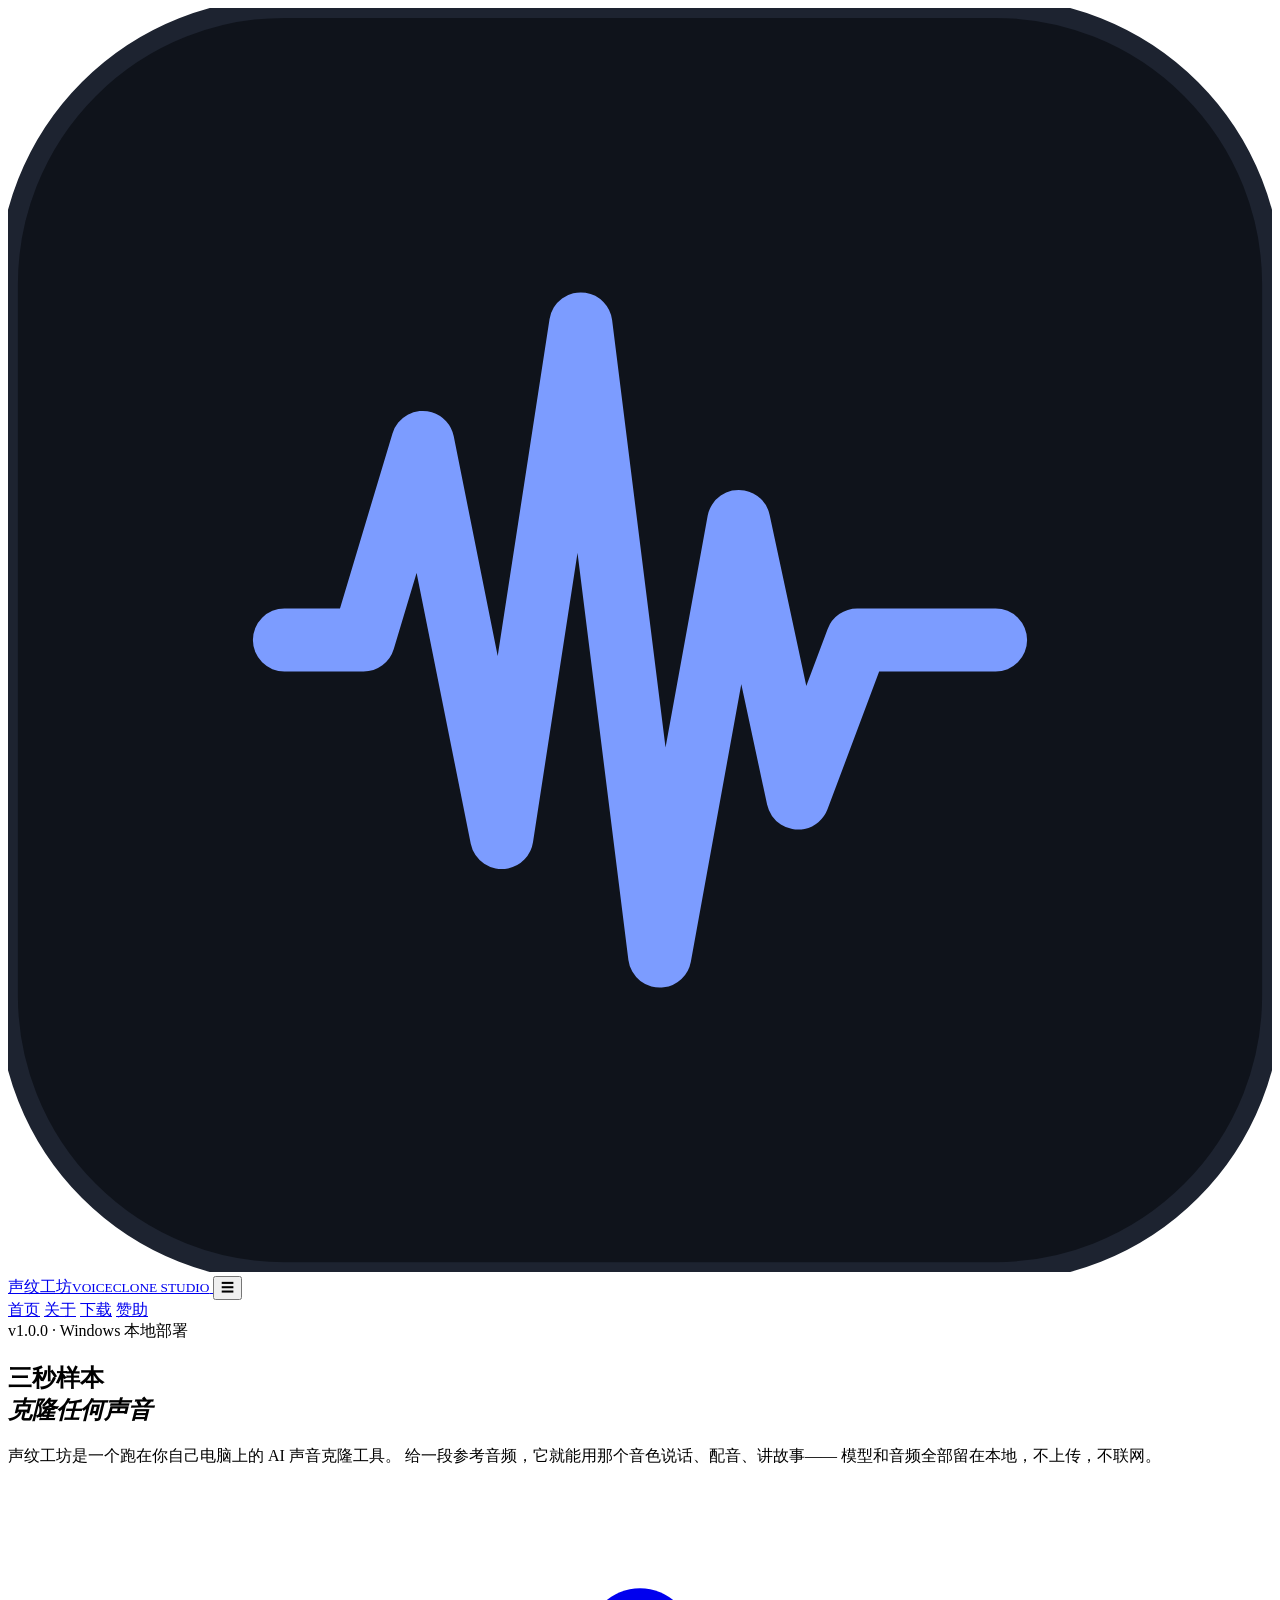
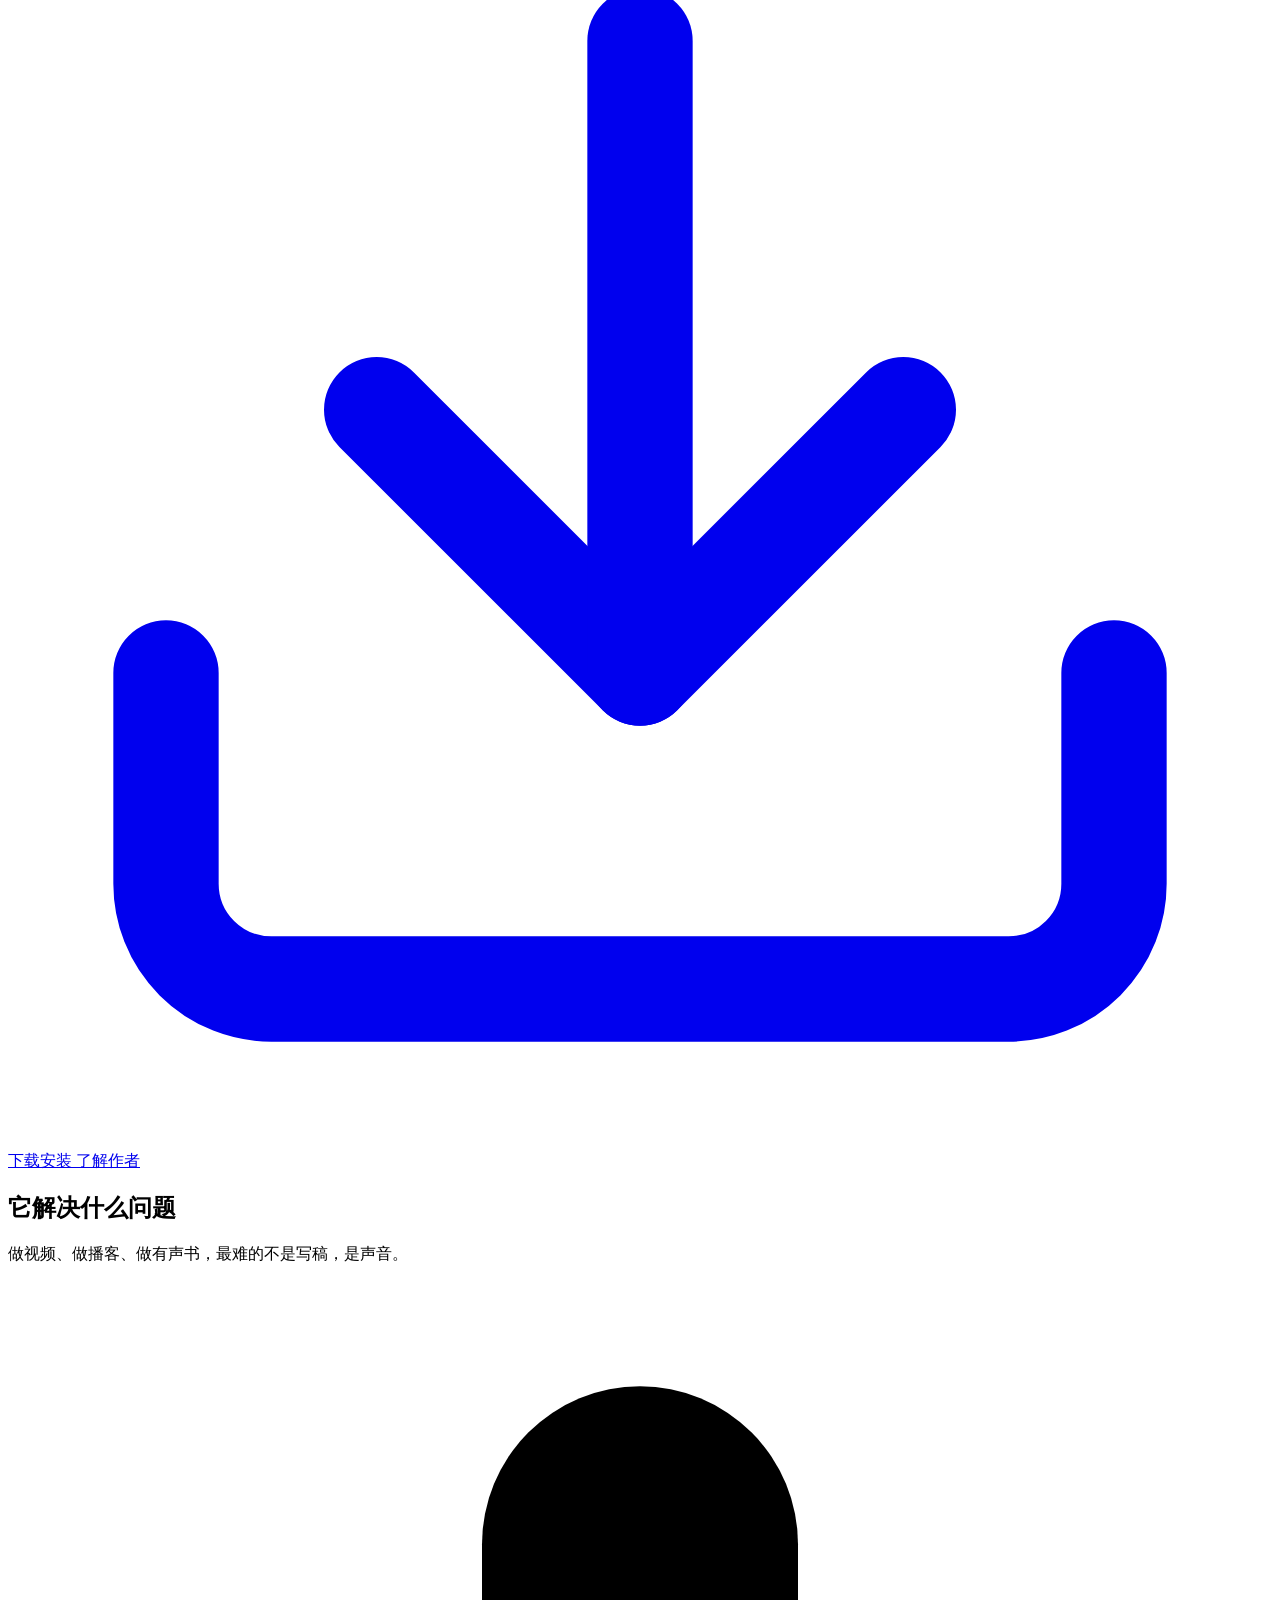
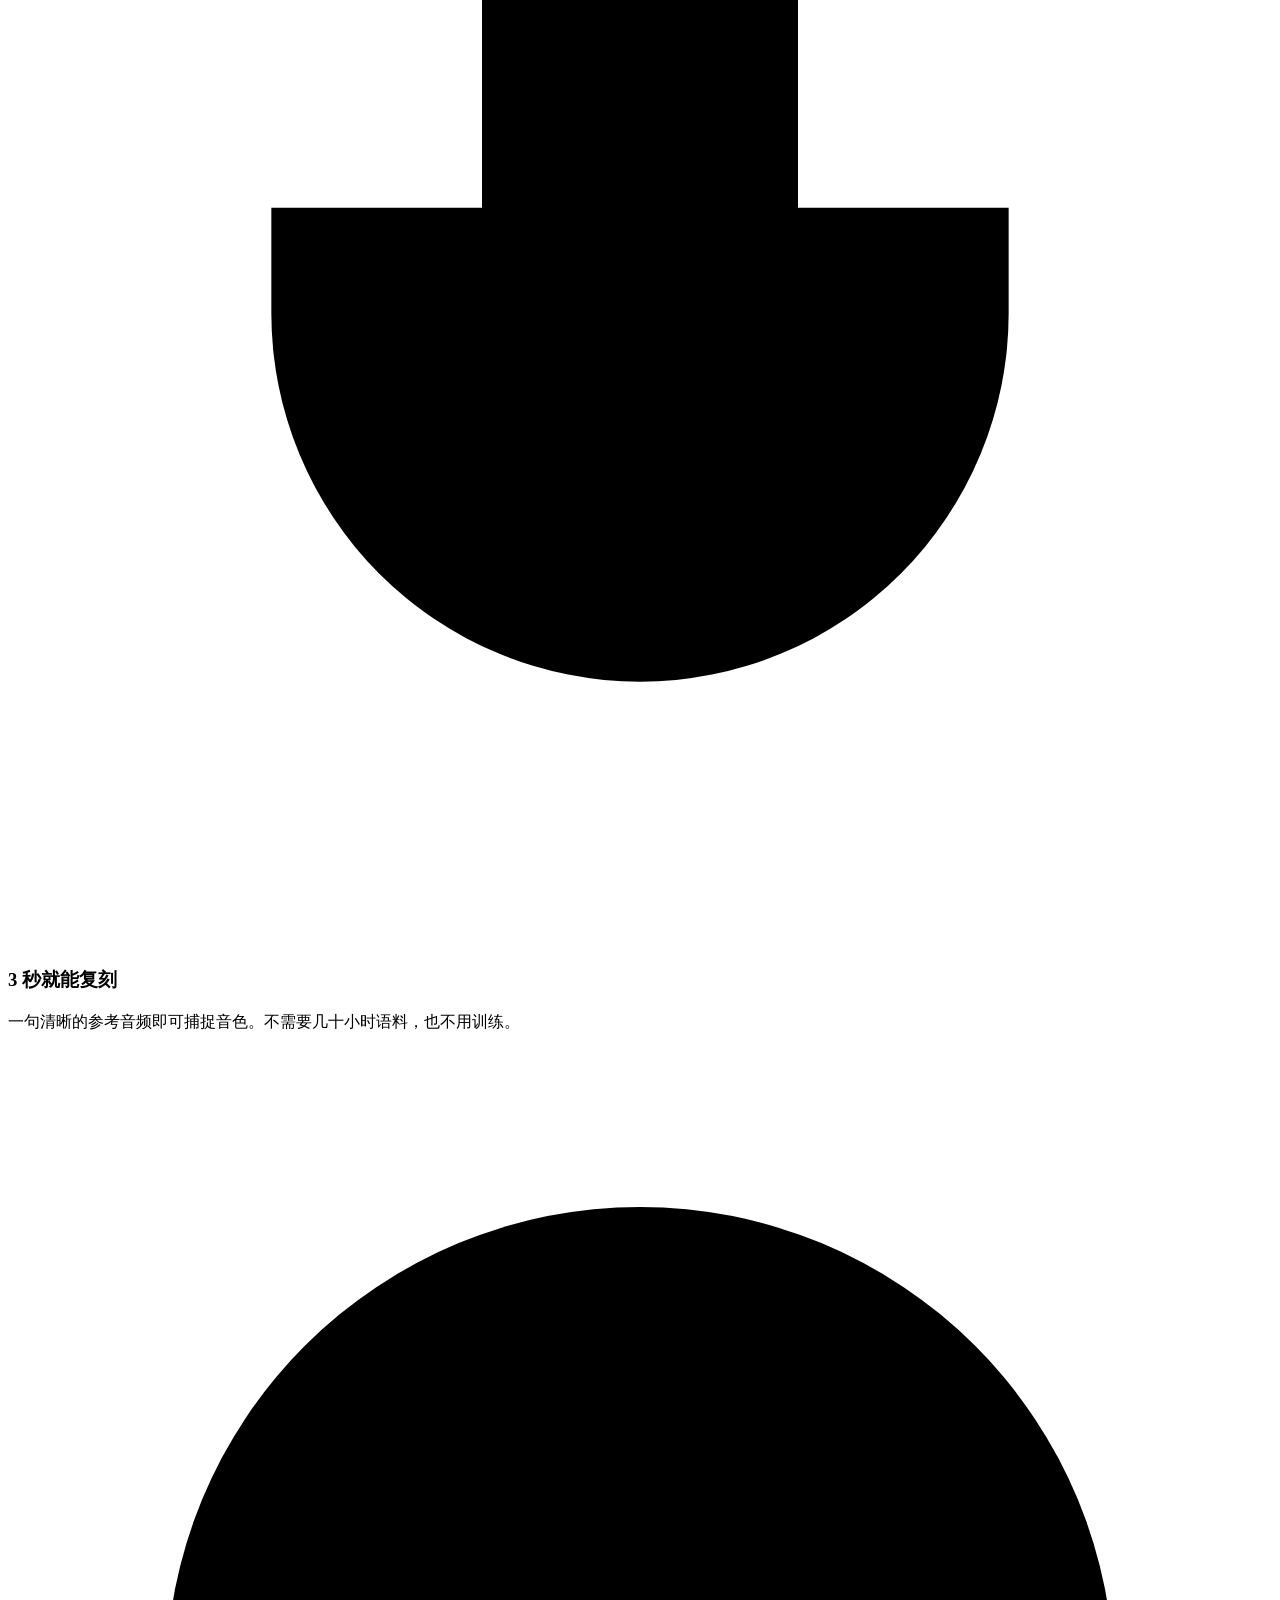
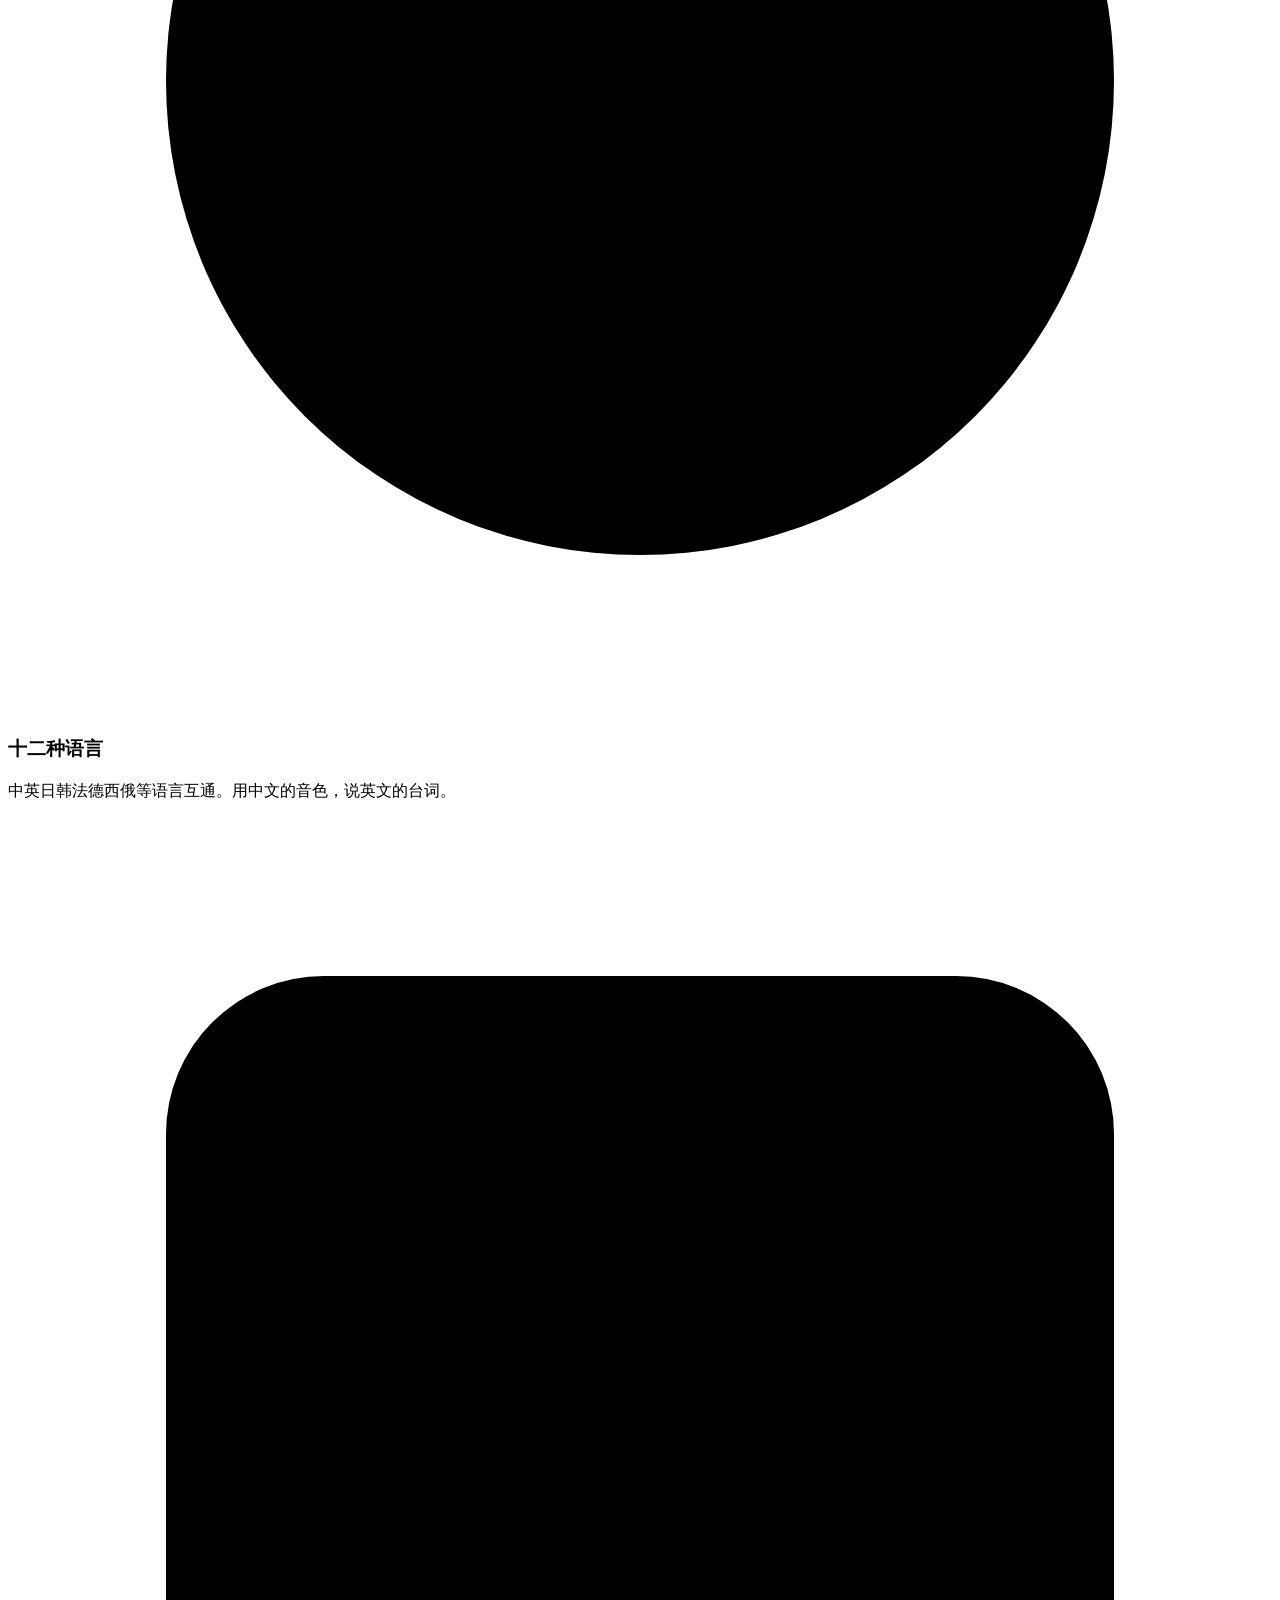
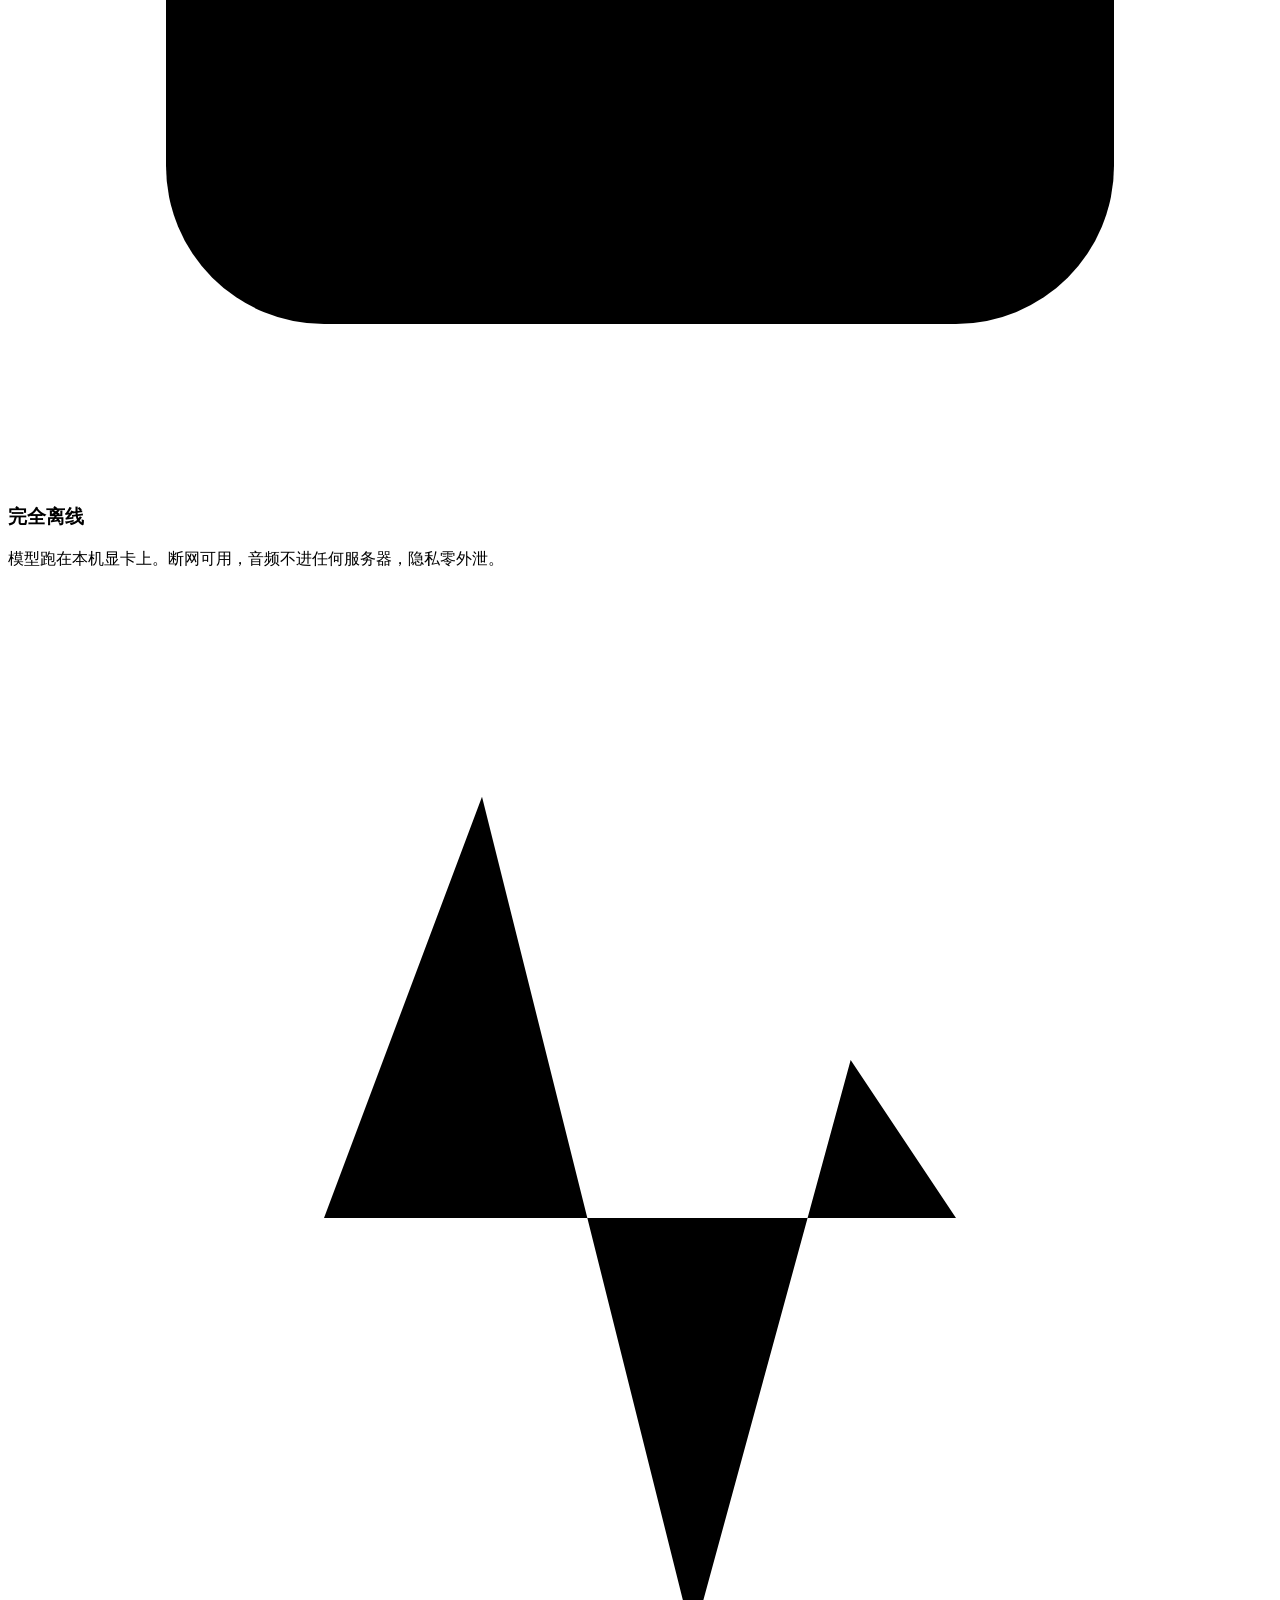
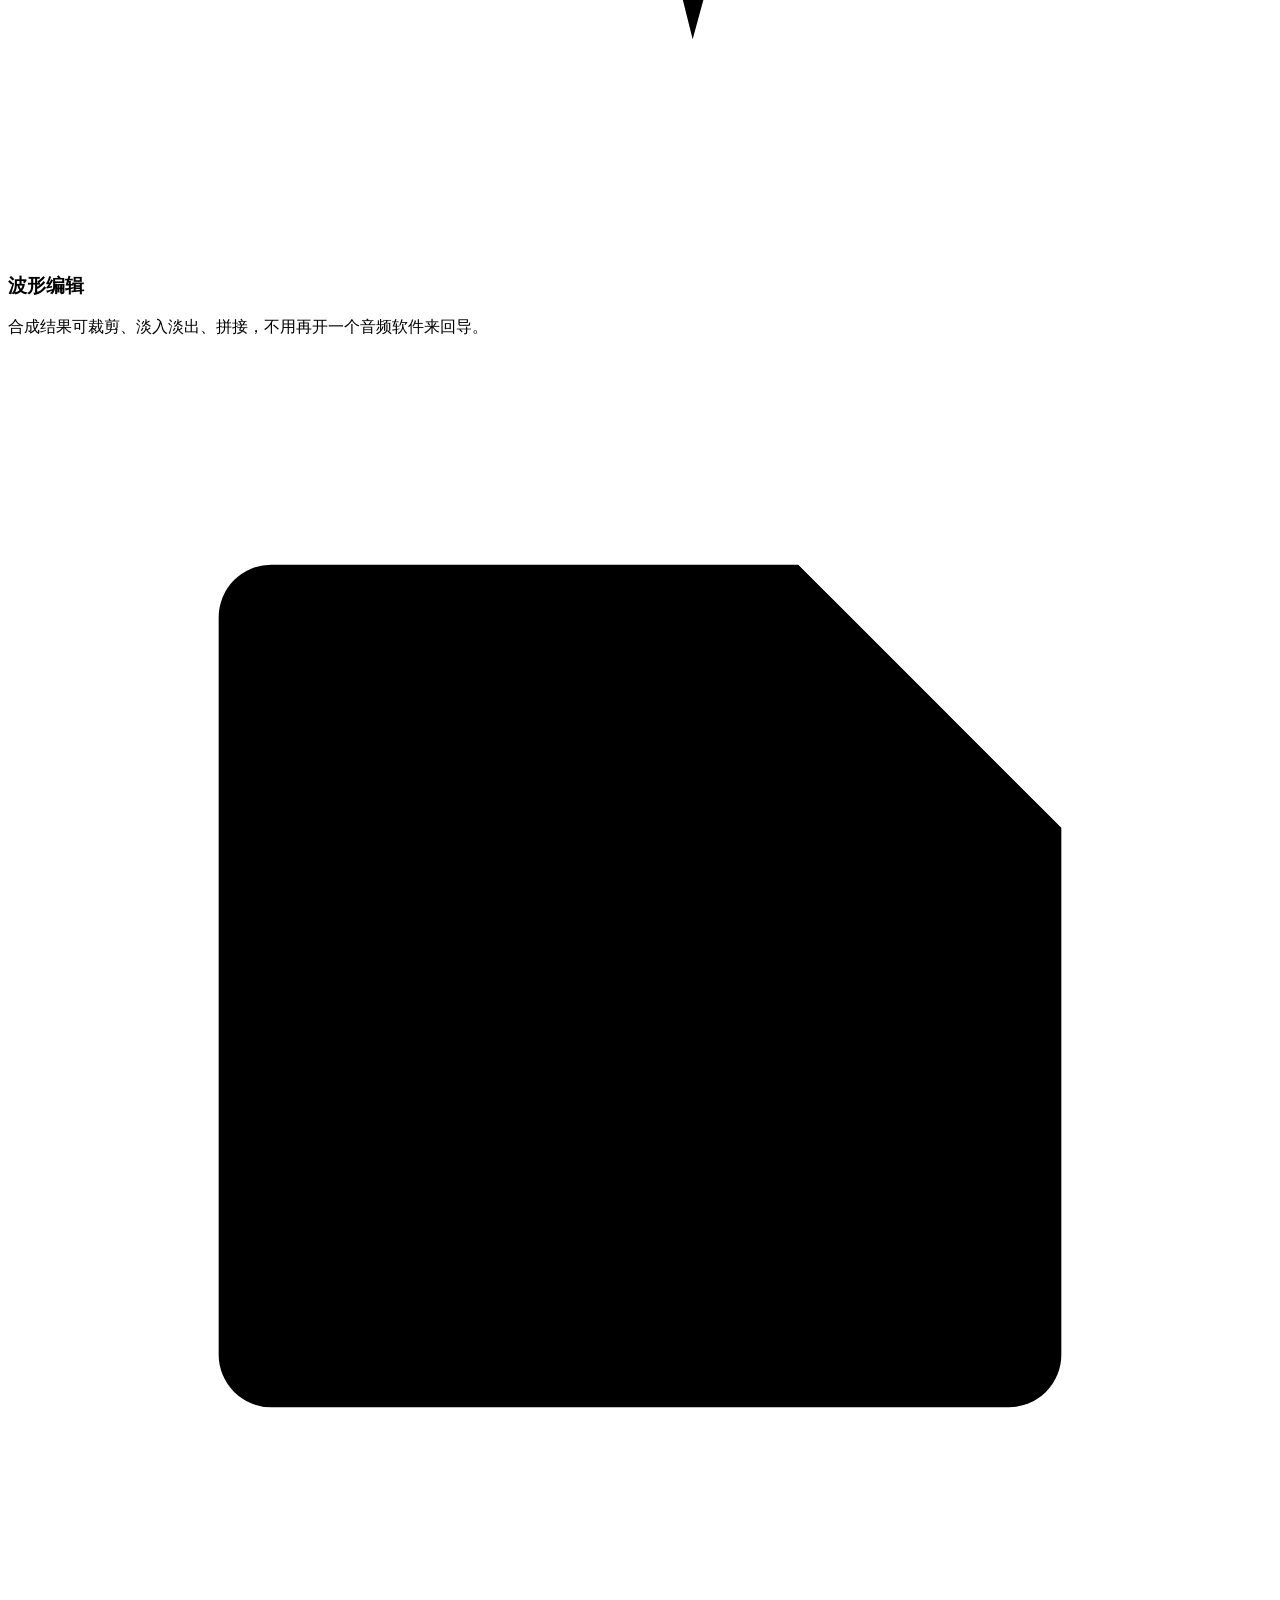
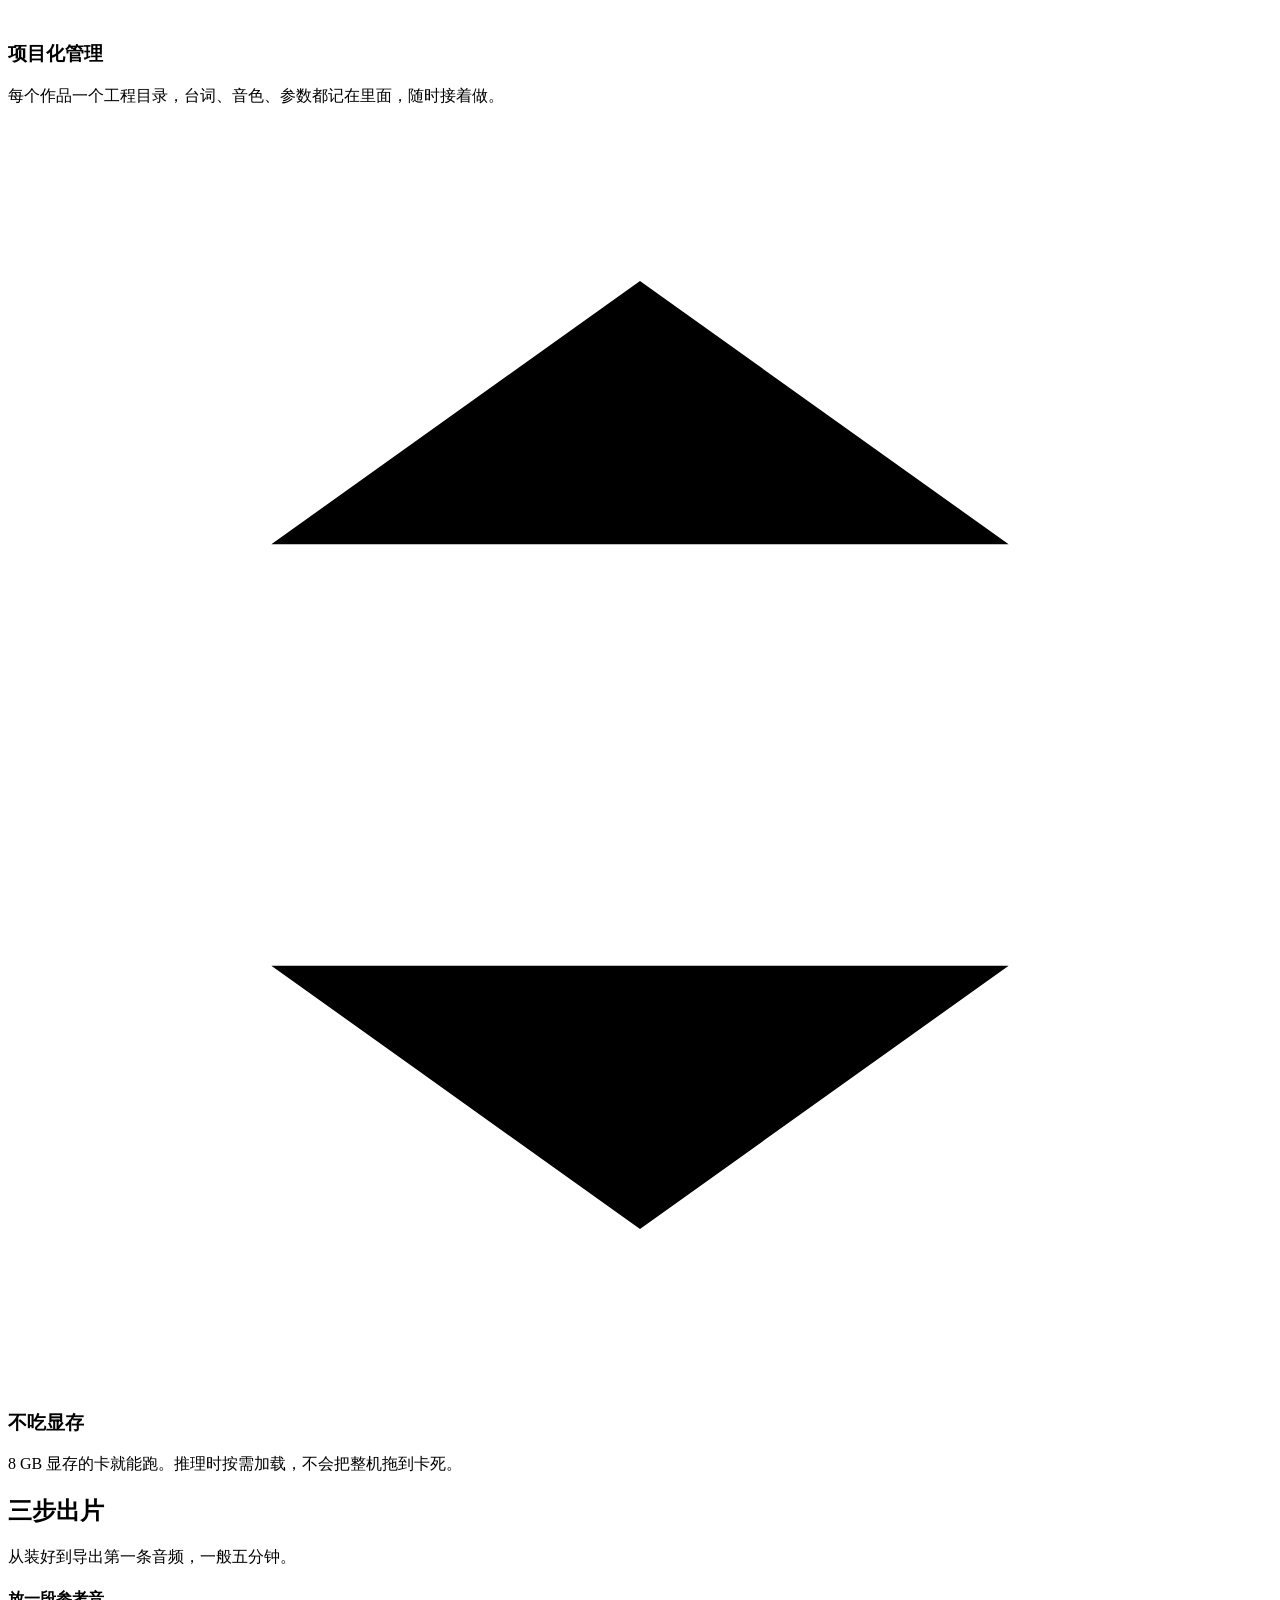
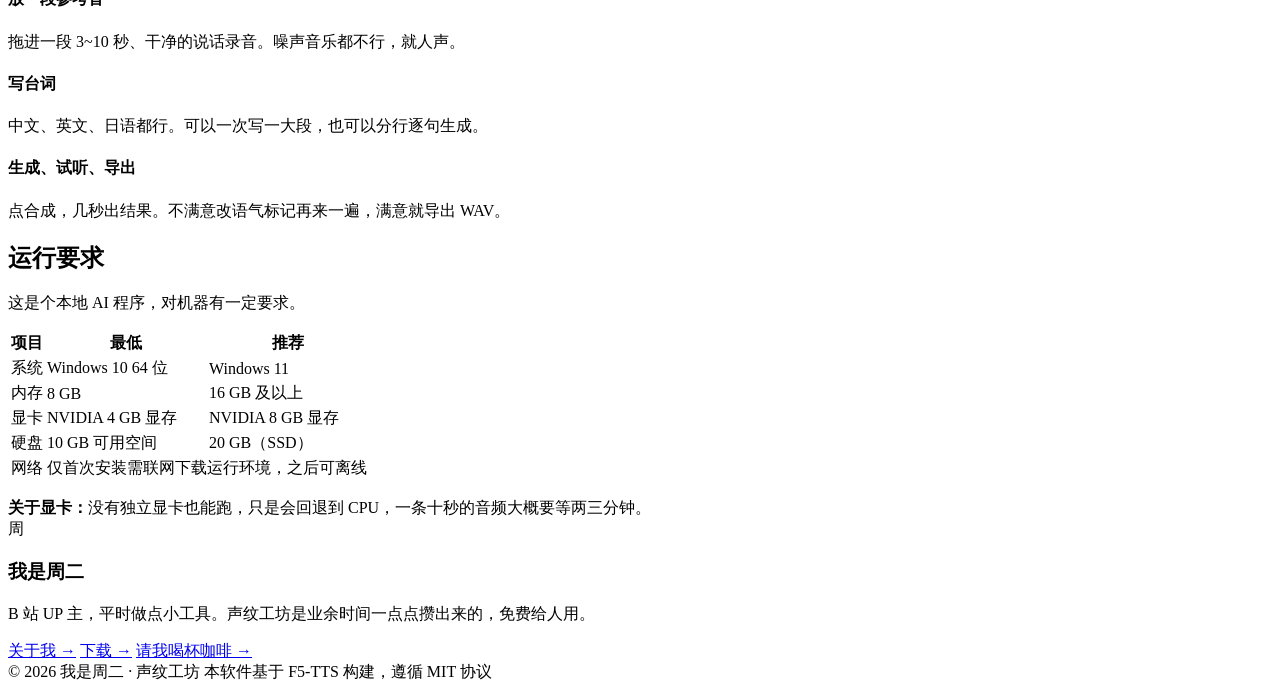
==== site/index.html @ d976208d "声纹工坊 v1.0.0：本地 AI 声音克隆工具 - PySide6 桌面端，F5-TTS 与 GPT-SoVITS 双引擎 - 内置波形编辑、批量合成、项目管理 - 附带静态站点源码与轻量启动器" ====
<!DOCTYPE html>
<html lang="zh-CN">
<head>
<meta charset="UTF-8">
<meta name="viewport" content="width=device-width, initial-scale=1, viewport-fit=cover">
<title>声纹工坊 · 本地 AI 声音克隆</title>
<meta name="description" content="声纹工坊是一个完全本地运行的 AI 声音克隆工具。3 秒参考音频复刻音色，支持中英日韩等多语言，模型跑在自己的显卡上，声音不离开你的电脑。">
<meta property="og:title" content="声纹工坊 · 本地 AI 声音克隆">
<meta property="og:description" content="3 秒样本，克隆任何声音。完全本地运行，不上传、不联网。">
<meta property="og:type" content="website">
<meta property="og:url" content="https://mctuesday.top/home">
<link rel="canonical" href="https://mctuesday.top/home">
<link rel="icon" href="/assets/favicon.svg">
<link rel="stylesheet" href="/assets/style.css">
</head>
<body>

<div class="glow"><i></i><i></i></div>

<header class="site-header">
  <div class="wrap">
    <a href="/home" class="brand">
      <svg viewBox="0 0 64 64" fill="none">
        <rect width="64" height="64" rx="14" fill="#0f131b" stroke="#1d2330"/>
        <path d="M14 32h4l3-10 4 20 4-26 4 32 4-22 3 14 3-8h7" stroke="#7c9cff" stroke-width="3.2" stroke-linecap="round" stroke-linejoin="round"/>
      </svg>
      <span>声纹工坊<small>VOICECLONE STUDIO</small></span>
    </a>
    <button class="nav-toggle" id="navToggle" aria-label="菜单">☰</button>
    <nav class="nav" id="nav">
      <a href="/home" class="active">首页</a>
      <a href="/about">关于</a>
      <a href="/download">下载</a>
      <a href="/donate" class="nav-cta">赞助</a>
    </nav>
  </div>
</header>

<main>

  <section class="hero center wrap">
    <div class="eyebrow">v1.0.0 · Windows 本地部署</div>
    <h1>三秒样本<br><em>克隆任何声音</em></h1>
    <p class="lede">
      声纹工坊是一个跑在你自己电脑上的 AI 声音克隆工具。
      给一段参考音频，它就能用那个音色说话、配音、讲故事——
      模型和音频全部留在本地，不上传，不联网。
    </p>
    <div class="actions">
      <a href="/download" class="btn btn-primary">
        <svg viewBox="0 0 24 24" fill="none" stroke="currentColor" stroke-width="2" stroke-linecap="round" stroke-linejoin="round"><path d="M21 15v4a2 2 0 0 1-2 2H5a2 2 0 0 1-2-2v-4"/><path d="M7 10l5 5 5-5"/><path d="M12 15V3"/></svg>
        下载安装
      </a>
      <a href="/about" class="btn btn-ghost">了解作者</a>
    </div>
    <div class="wave" aria-hidden="true">
      <span style="animation-delay:0s;height:18px"></span>
      <span style="animation-delay:.08s;height:34px"></span>
      <span style="animation-delay:.16s;height:46px"></span>
      <span style="animation-delay:.24s;height:28px"></span>
      <span style="animation-delay:.32s;height:40px"></span>
      <span style="animation-delay:.4s;height:20px"></span>
      <span style="animation-delay:.48s;height:44px"></span>
      <span style="animation-delay:.56s;height:30px"></span>
      <span style="animation-delay:.64s;height:16px"></span>
    </div>
  </section>

  <section class="section wrap">
    <div class="section-head">
      <h2>它解决什么问题</h2>
      <p>做视频、做播客、做有声书，最难的不是写稿，是声音。</p>
    </div>
    <div class="grid grid-3">
      <div class="card">
        <div class="ico"><svg viewBox="0 0 24 24"><path d="M12 2a3 3 0 0 0-3 3v7a3 3 0 0 0 6 0V5a3 3 0 0 0-3-3z"/><path d="M19 10v2a7 7 0 0 1-14 0v-2"/><path d="M12 19v3"/></svg></div>
        <h3>3 秒就能复刻</h3>
        <p>一句清晰的参考音频即可捕捉音色。不需要几十小时语料，也不用训练。</p>
      </div>
      <div class="card">
        <div class="ico"><svg viewBox="0 0 24 24"><circle cx="12" cy="12" r="9"/><path d="M3 12h18M12 3a15 15 0 0 1 0 18a15 15 0 0 1 0-18z"/></svg></div>
        <h3>十二种语言</h3>
        <p>中英日韩法德西俄等语言互通。用中文的音色，说英文的台词。</p>
      </div>
      <div class="card">
        <div class="ico"><svg viewBox="0 0 24 24"><rect x="3" y="3" width="18" height="18" rx="3"/><path d="M9 9h6v6H9z"/></svg></div>
        <h3>完全离线</h3>
        <p>模型跑在本机显卡上。断网可用，音频不进任何服务器，隐私零外泄。</p>
      </div>
      <div class="card">
        <div class="ico"><svg viewBox="0 0 24 24"><path d="M3 12h3l3-8 4 16 3-11 2 3h3"/></svg></div>
        <h3>波形编辑</h3>
        <p>合成结果可裁剪、淡入淡出、拼接，不用再开一个音频软件来回导。</p>
      </div>
      <div class="card">
        <div class="ico"><svg viewBox="0 0 24 24"><path d="M4 19V5a1 1 0 0 1 1-1h10l5 5v10a1 1 0 0 1-1 1H5a1 1 0 0 1-1-1z"/><path d="M15 4v5h5"/></svg></div>
        <h3>项目化管理</h3>
        <p>每个作品一个工程目录，台词、音色、参数都记在里面，随时接着做。</p>
      </div>
      <div class="card">
        <div class="ico"><svg viewBox="0 0 24 24"><path d="M12 3v18M5 8l7-5 7 5M5 16l7 5 7-5"/></svg></div>
        <h3>不吃显存</h3>
        <p>8 GB 显存的卡就能跑。推理时按需加载，不会把整机拖到卡死。</p>
      </div>
    </div>
  </section>

  <section class="section wrap">
    <div class="section-head">
      <h2>三步出片</h2>
      <p>从装好到导出第一条音频，一般五分钟。</p>
    </div>
    <div class="steps">
      <div class="step">
        <h4>放一段参考音</h4>
        <p>拖进一段 3~10 秒、干净的说话录音。噪声音乐都不行，就人声。</p>
      </div>
      <div class="step">
        <h4>写台词</h4>
        <p>中文、英文、日语都行。可以一次写一大段，也可以分行逐句生成。</p>
      </div>
      <div class="step">
        <h4>生成、试听、导出</h4>
        <p>点合成，几秒出结果。不满意改语气标记再来一遍，满意就导出 WAV。</p>
      </div>
    </div>
  </section>

  <section class="section wrap">
    <div class="section-head">
      <h2>运行要求</h2>
      <p>这是个本地 AI 程序，对机器有一定要求。</p>
    </div>
    <div class="table-wrap">
      <table>
        <thead><tr><th>项目</th><th>最低</th><th>推荐</th></tr></thead>
        <tbody>
          <tr><td>系统</td><td>Windows 10 64 位</td><td>Windows 11</td></tr>
          <tr><td>内存</td><td>8 GB</td><td>16 GB 及以上</td></tr>
          <tr><td>显卡</td><td>NVIDIA 4 GB 显存</td><td>NVIDIA 8 GB 显存</td></tr>
          <tr><td>硬盘</td><td>10 GB 可用空间</td><td>20 GB（SSD）</td></tr>
          <tr><td>网络</td><td colspan="2">仅首次安装需联网下载运行环境，之后可离线</td></tr>
        </tbody>
      </table>
    </div>
    <div class="note" style="margin-top:16px">
      <strong>关于显卡：</strong>没有独立显卡也能跑，只是会回退到 CPU，一条十秒的音频大概要等两三分钟。
    </div>
  </section>

  <section class="section wrap">
    <div class="author-card">
      <div class="avatar">周</div>
      <div class="body">
        <h3>我是周二</h3>
        <p>B 站 UP 主，平时做点小工具。声纹工坊是业余时间一点点攒出来的，免费给人用。</p>
        <div class="links">
          <a href="/about">关于我 →</a>
          <a href="/download">下载 →</a>
          <a href="/donate">请我喝杯咖啡 →</a>
        </div>
      </div>
    </div>
  </section>

</main>

<footer class="site-footer">
  <div class="wrap">
    <span>© 2026 我是周二 · 声纹工坊</span>
    <span>本软件基于 F5-TTS 构建，遵循 MIT 协议</span>
  </div>
</footer>

<script>
  const t = document.getElementById('navToggle');
  const n = document.getElementById('nav');
  if (t) t.addEventListener('click', () => n.classList.toggle('open'));
</script>
</body>
</html>
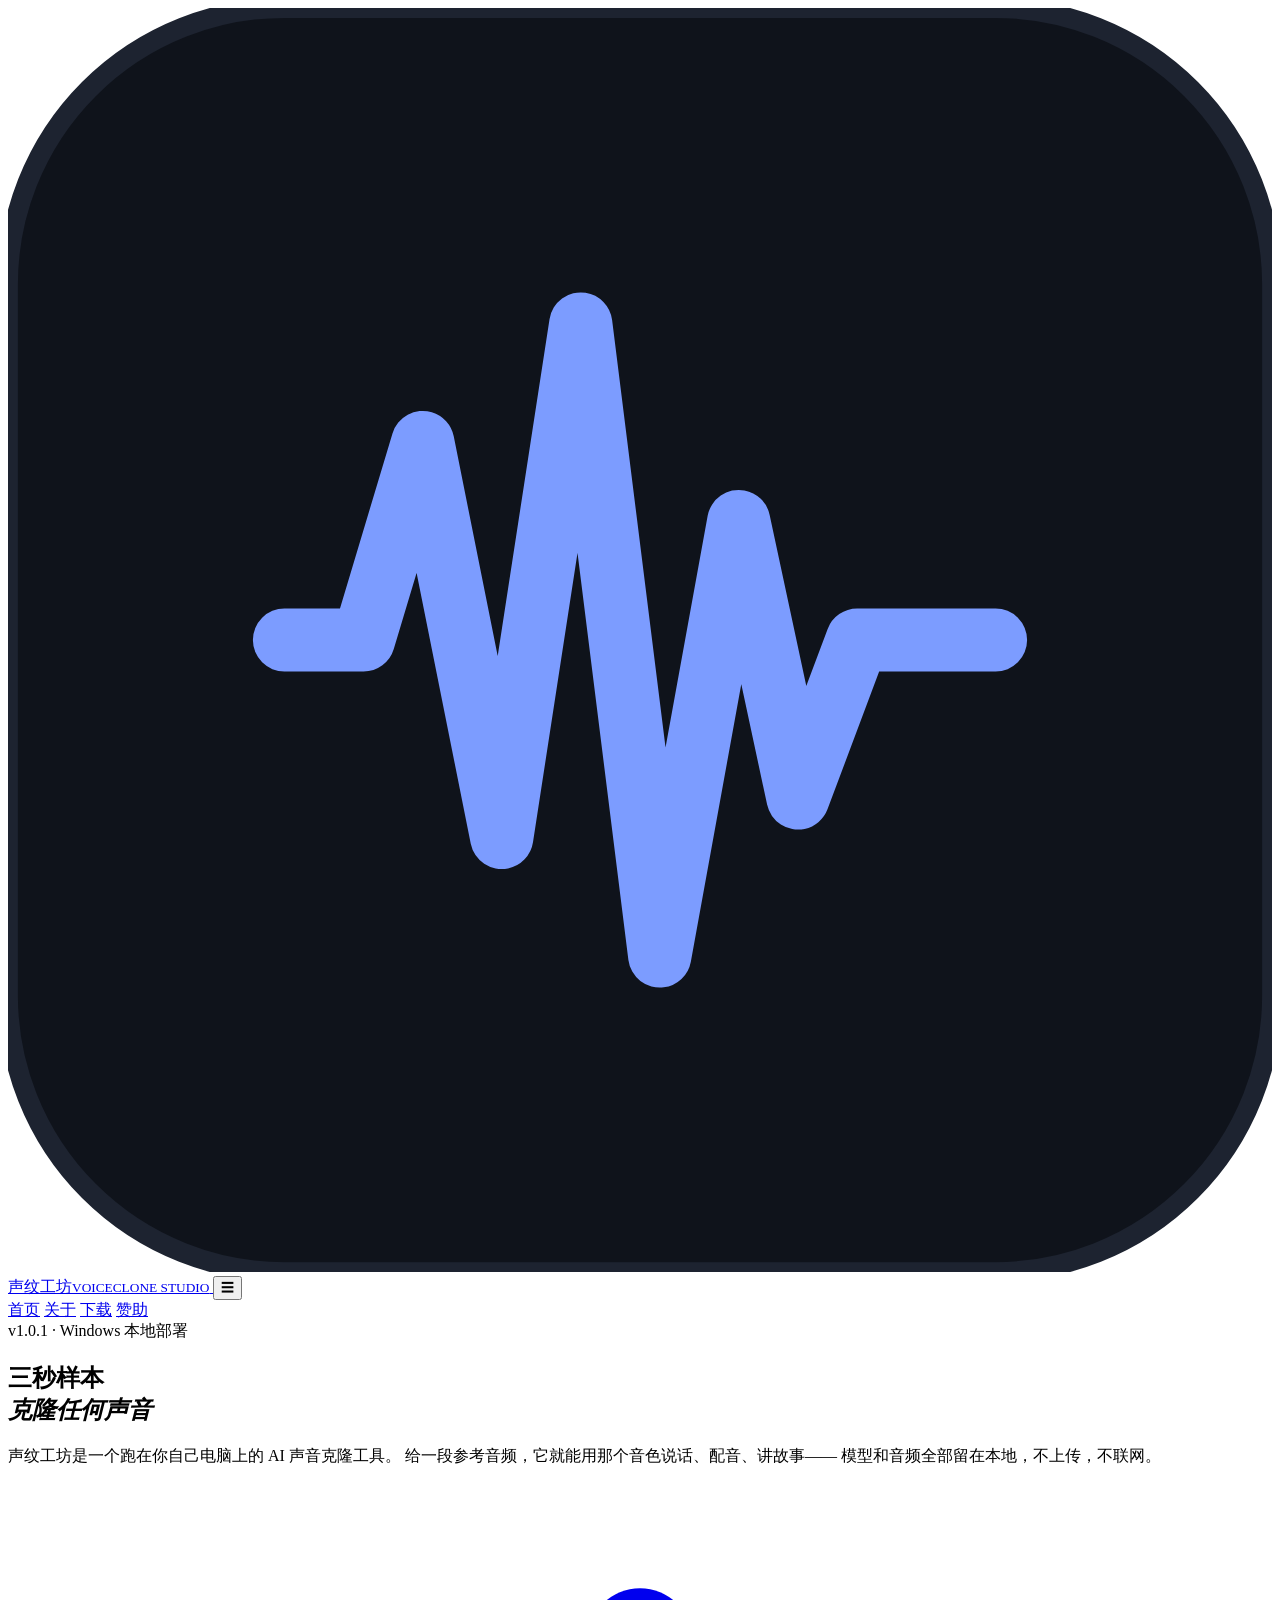
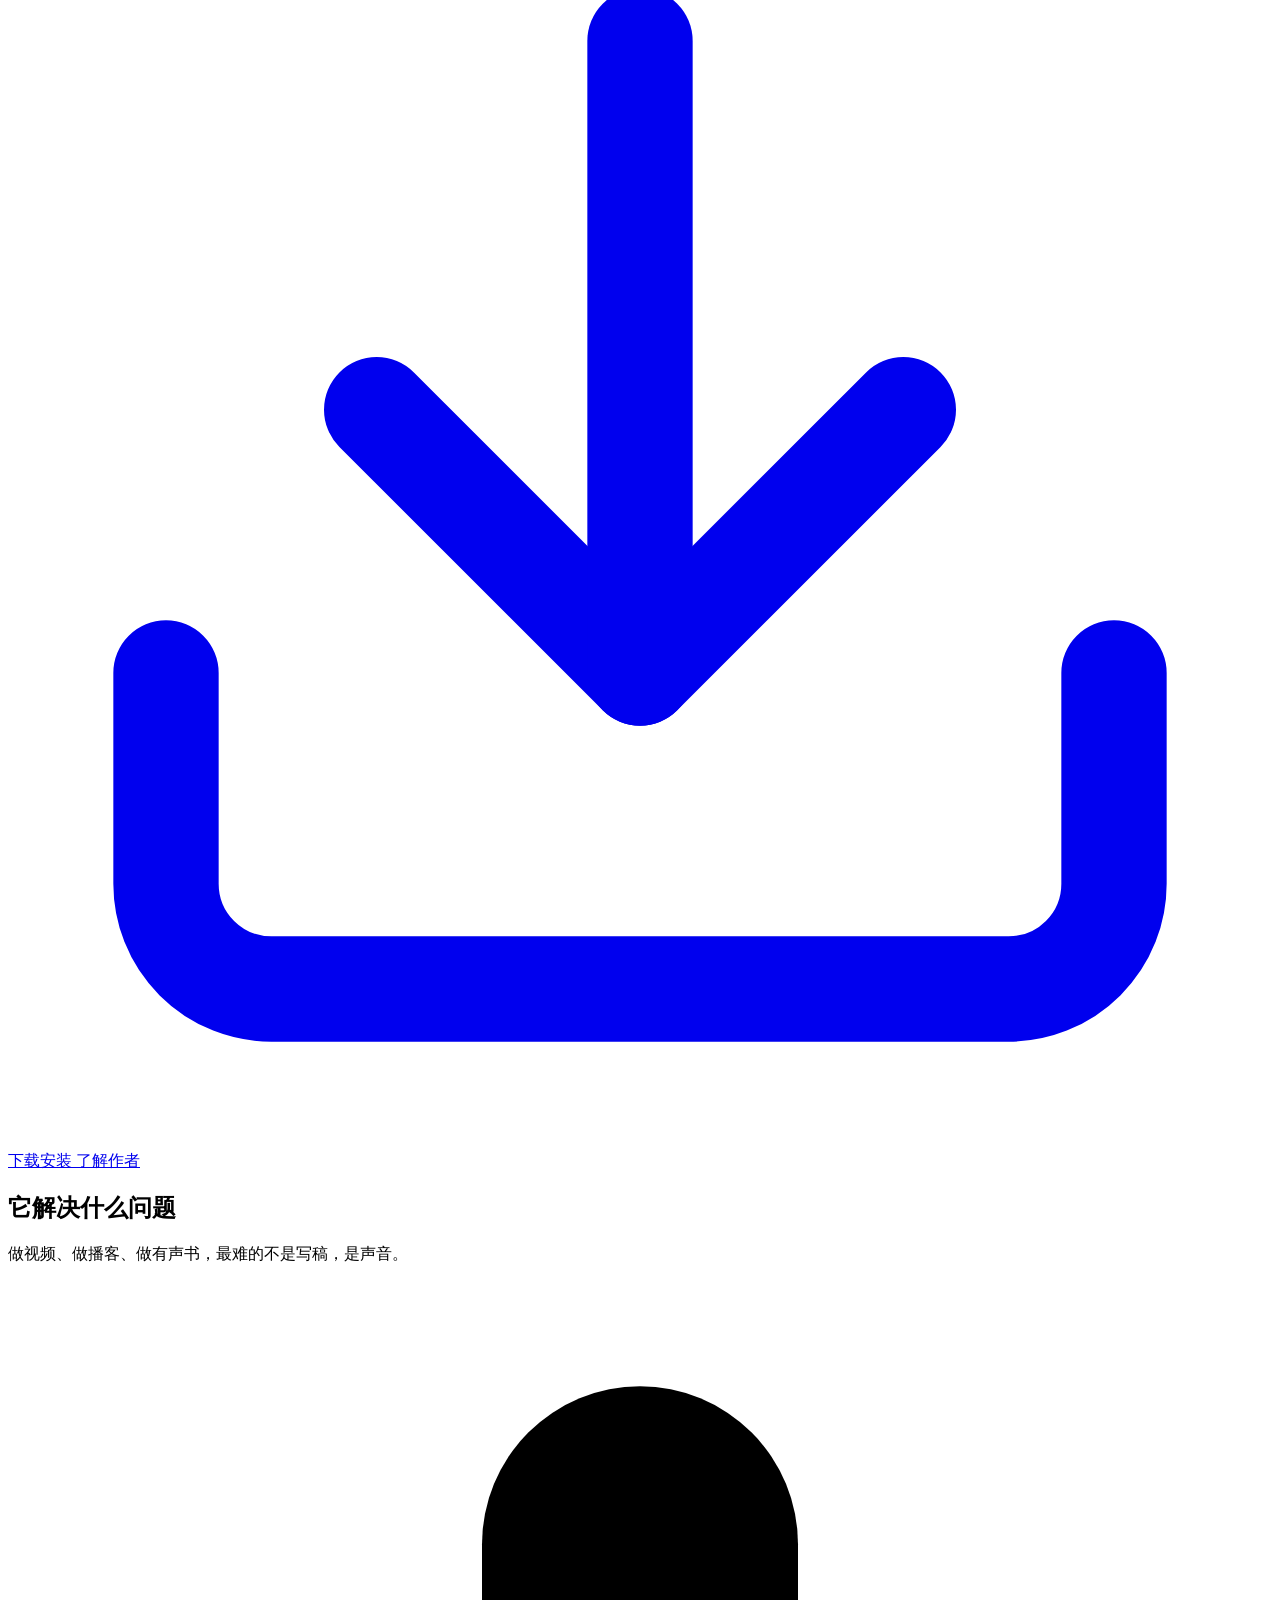
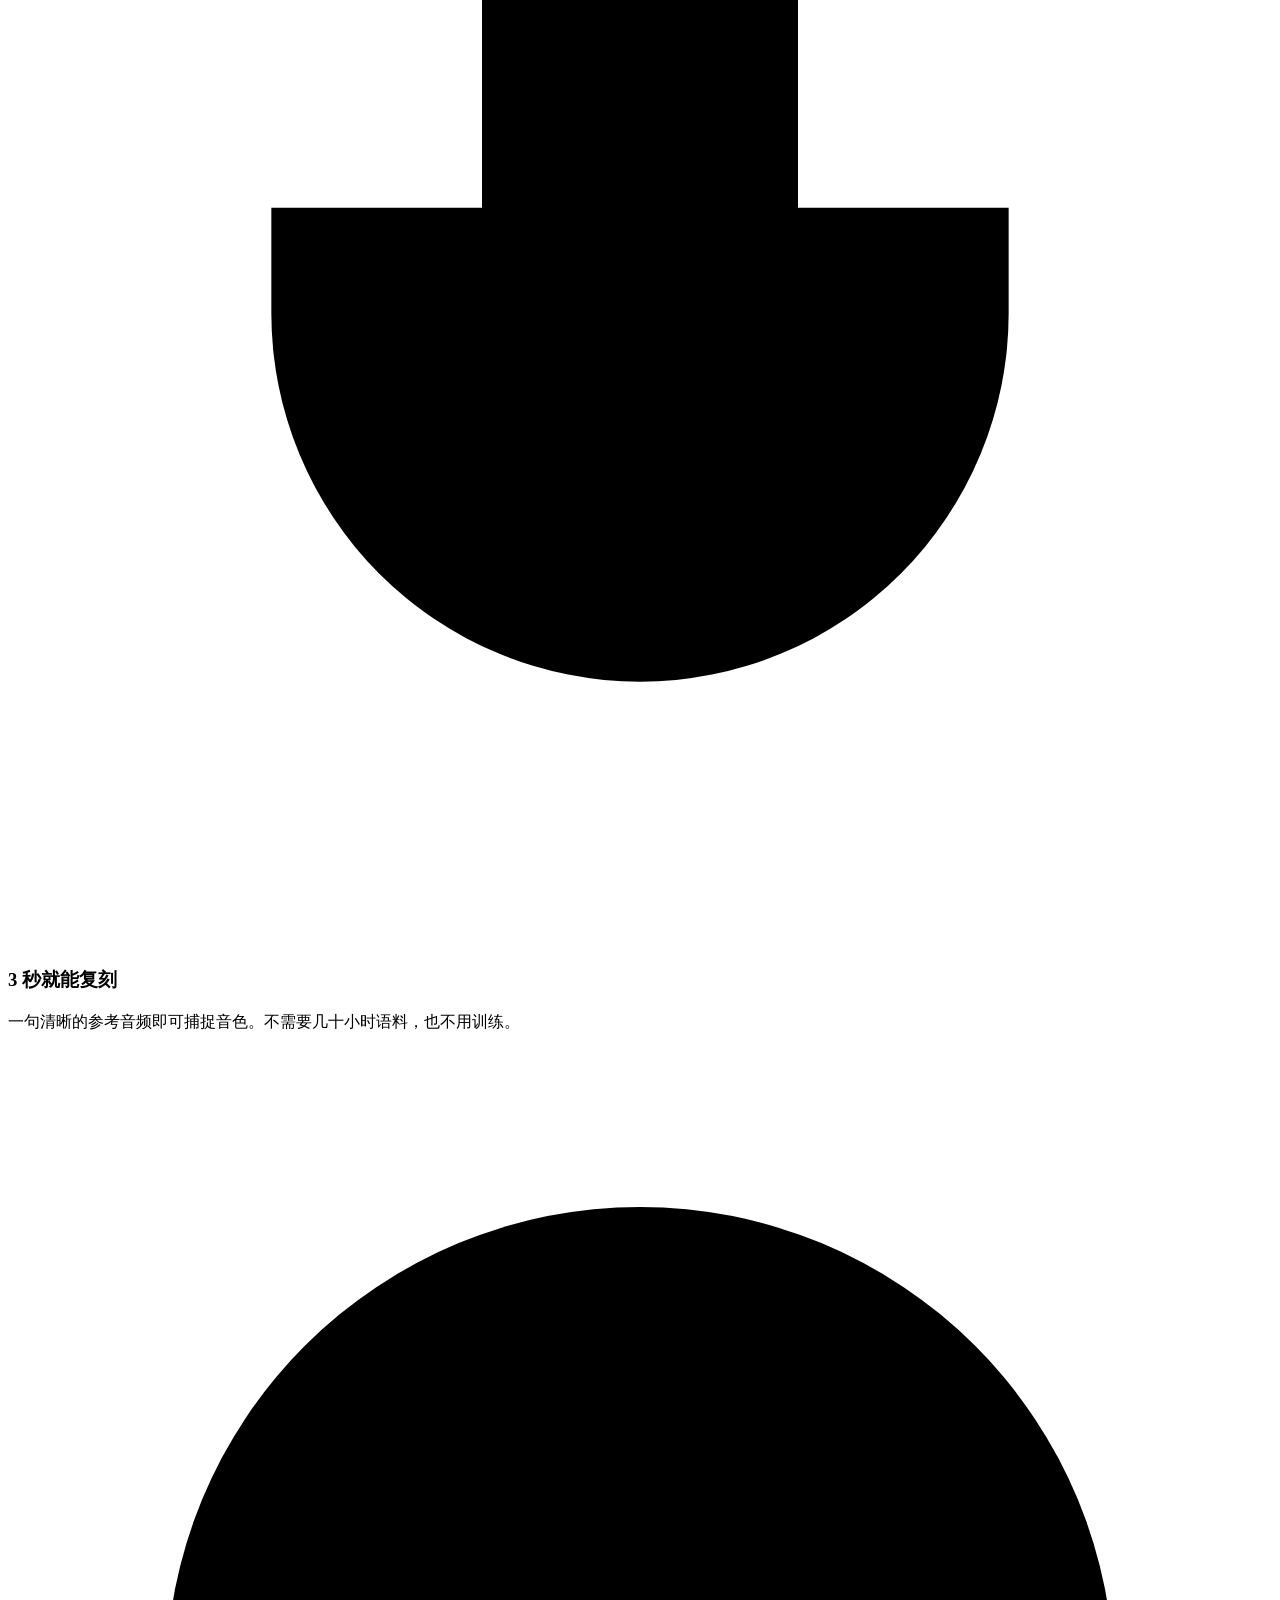
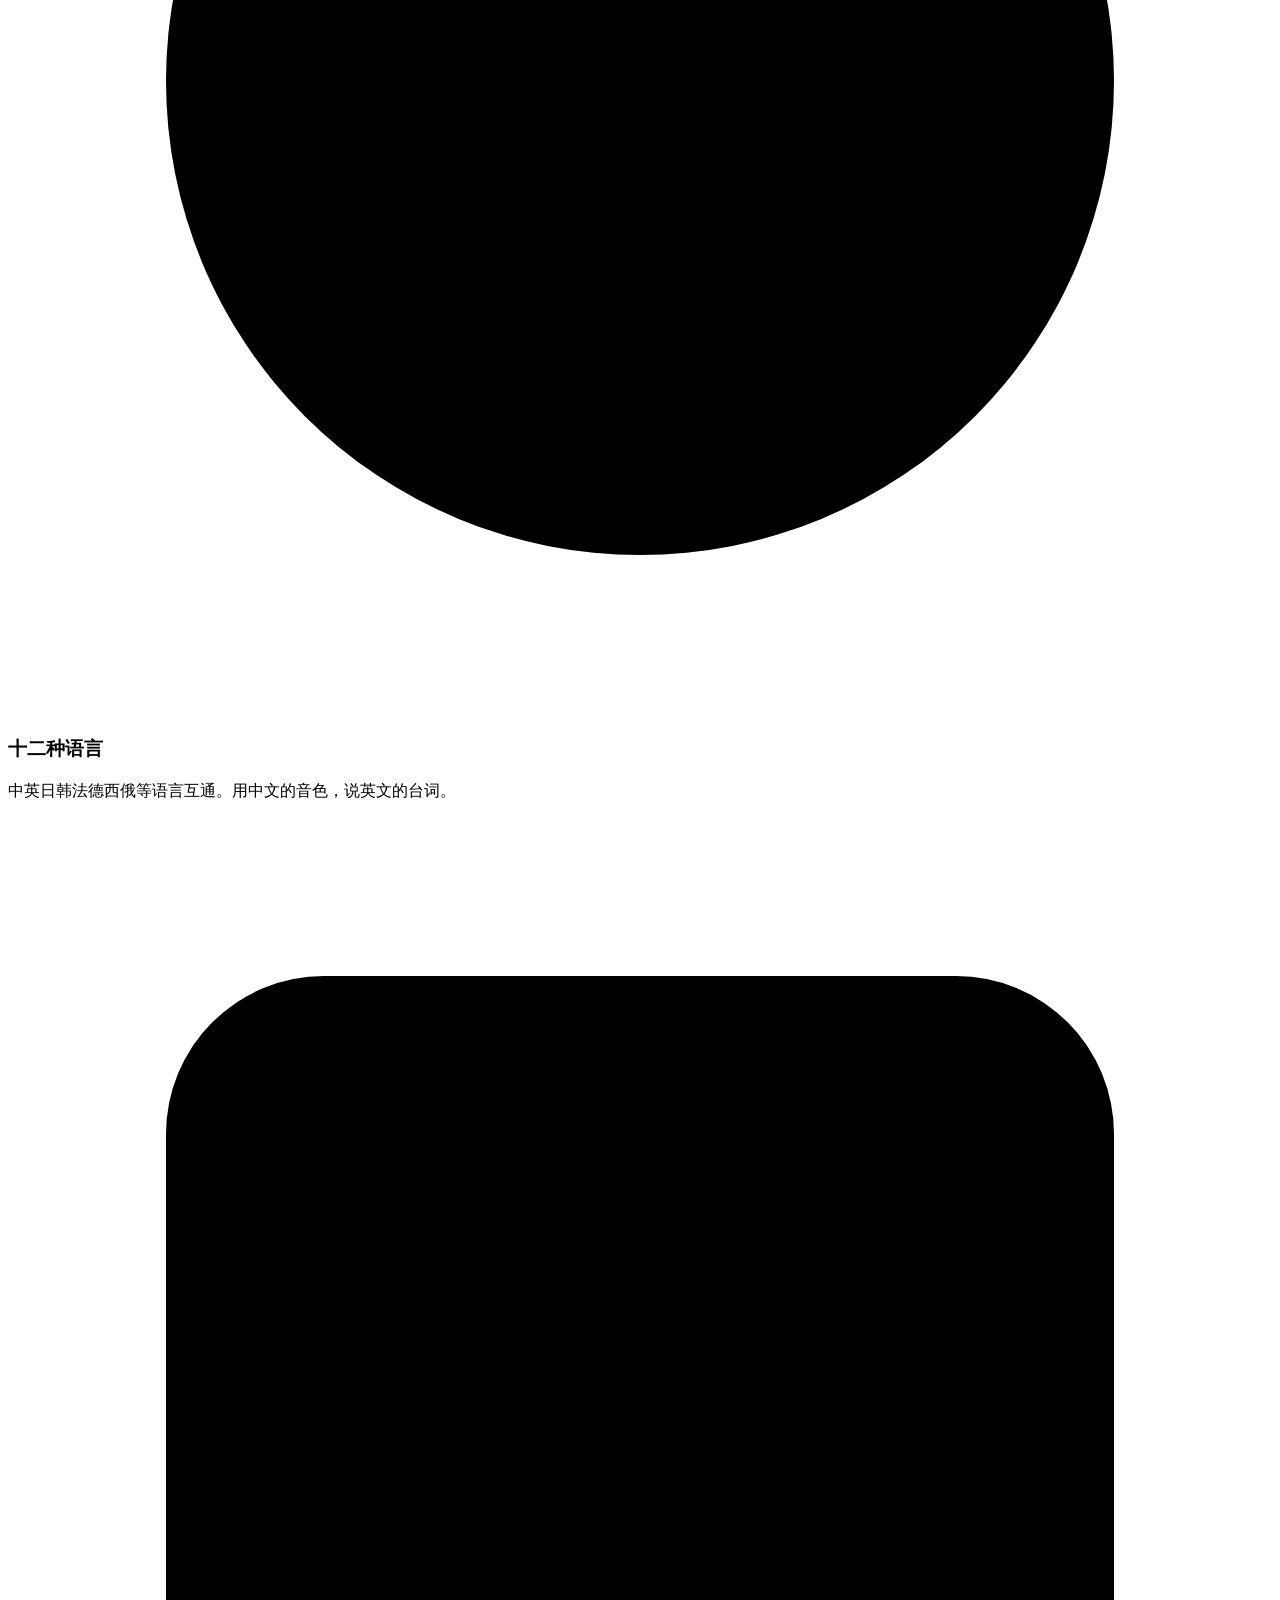
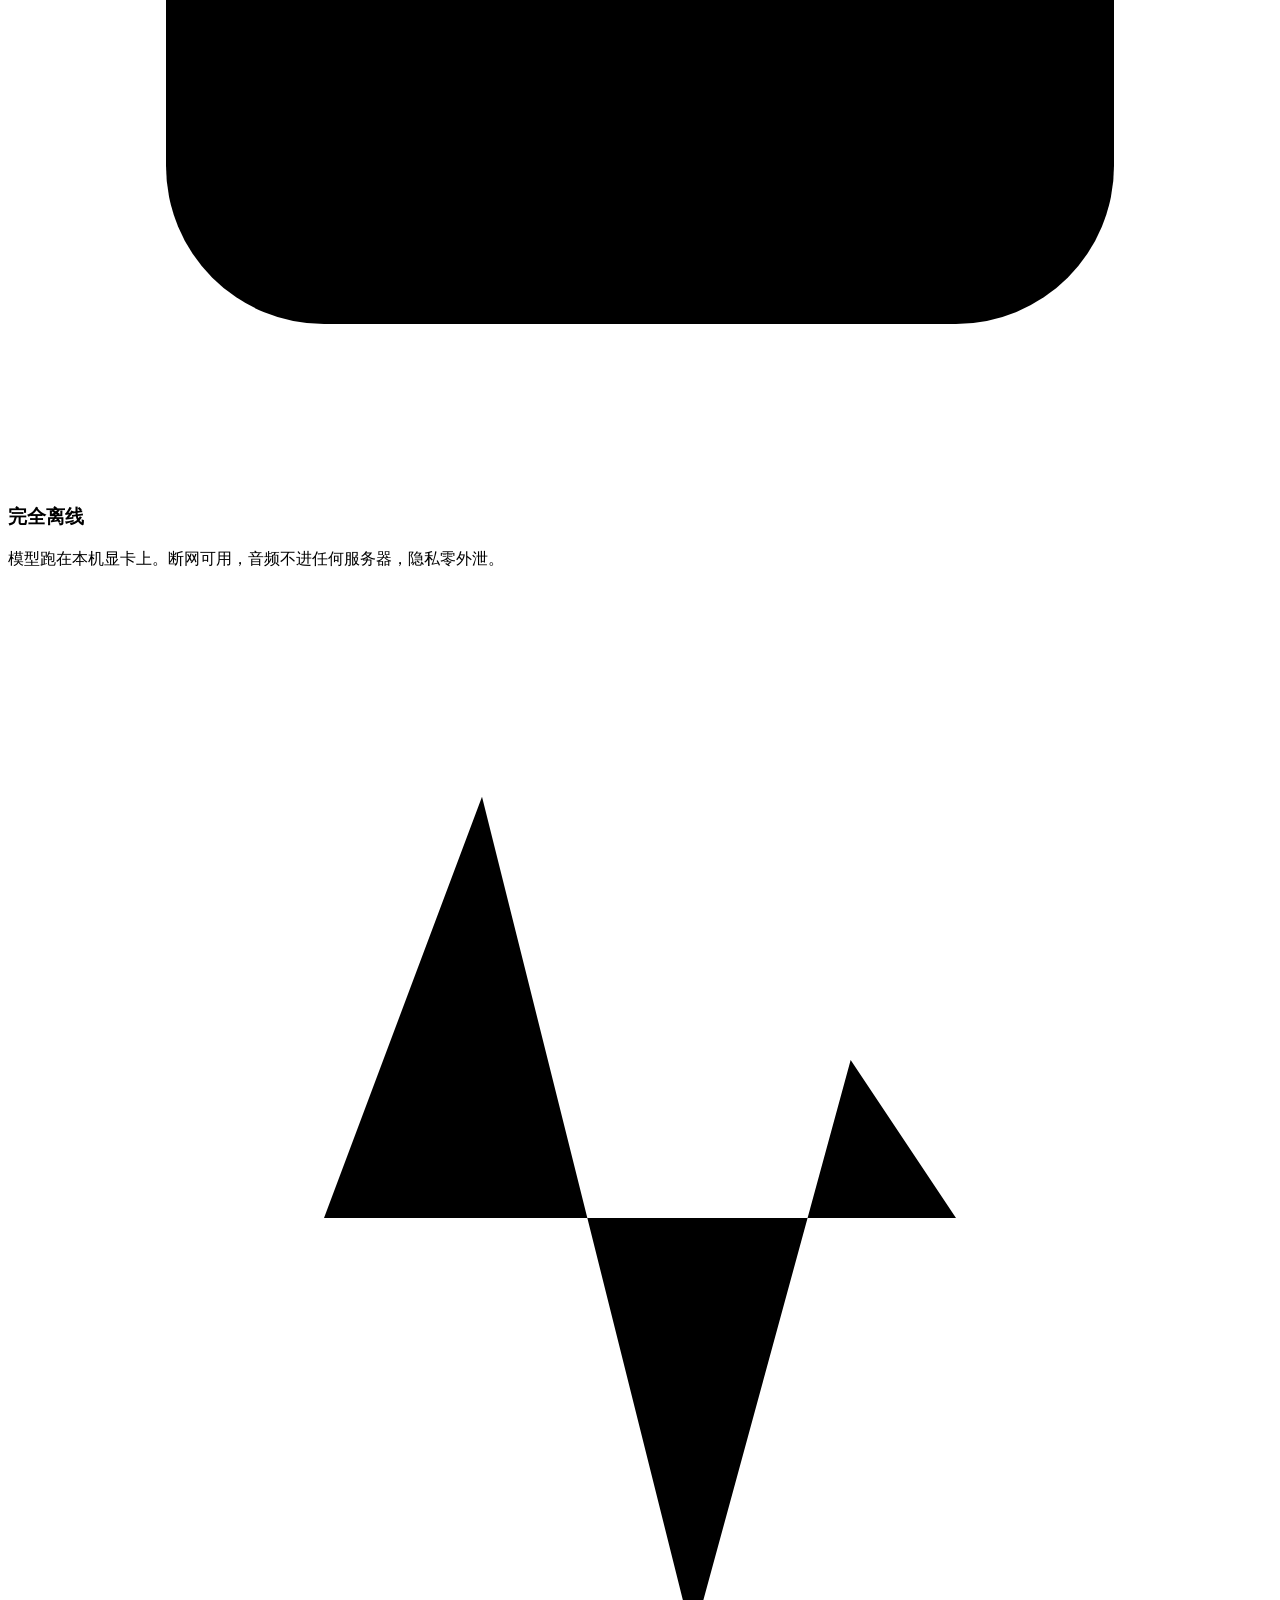
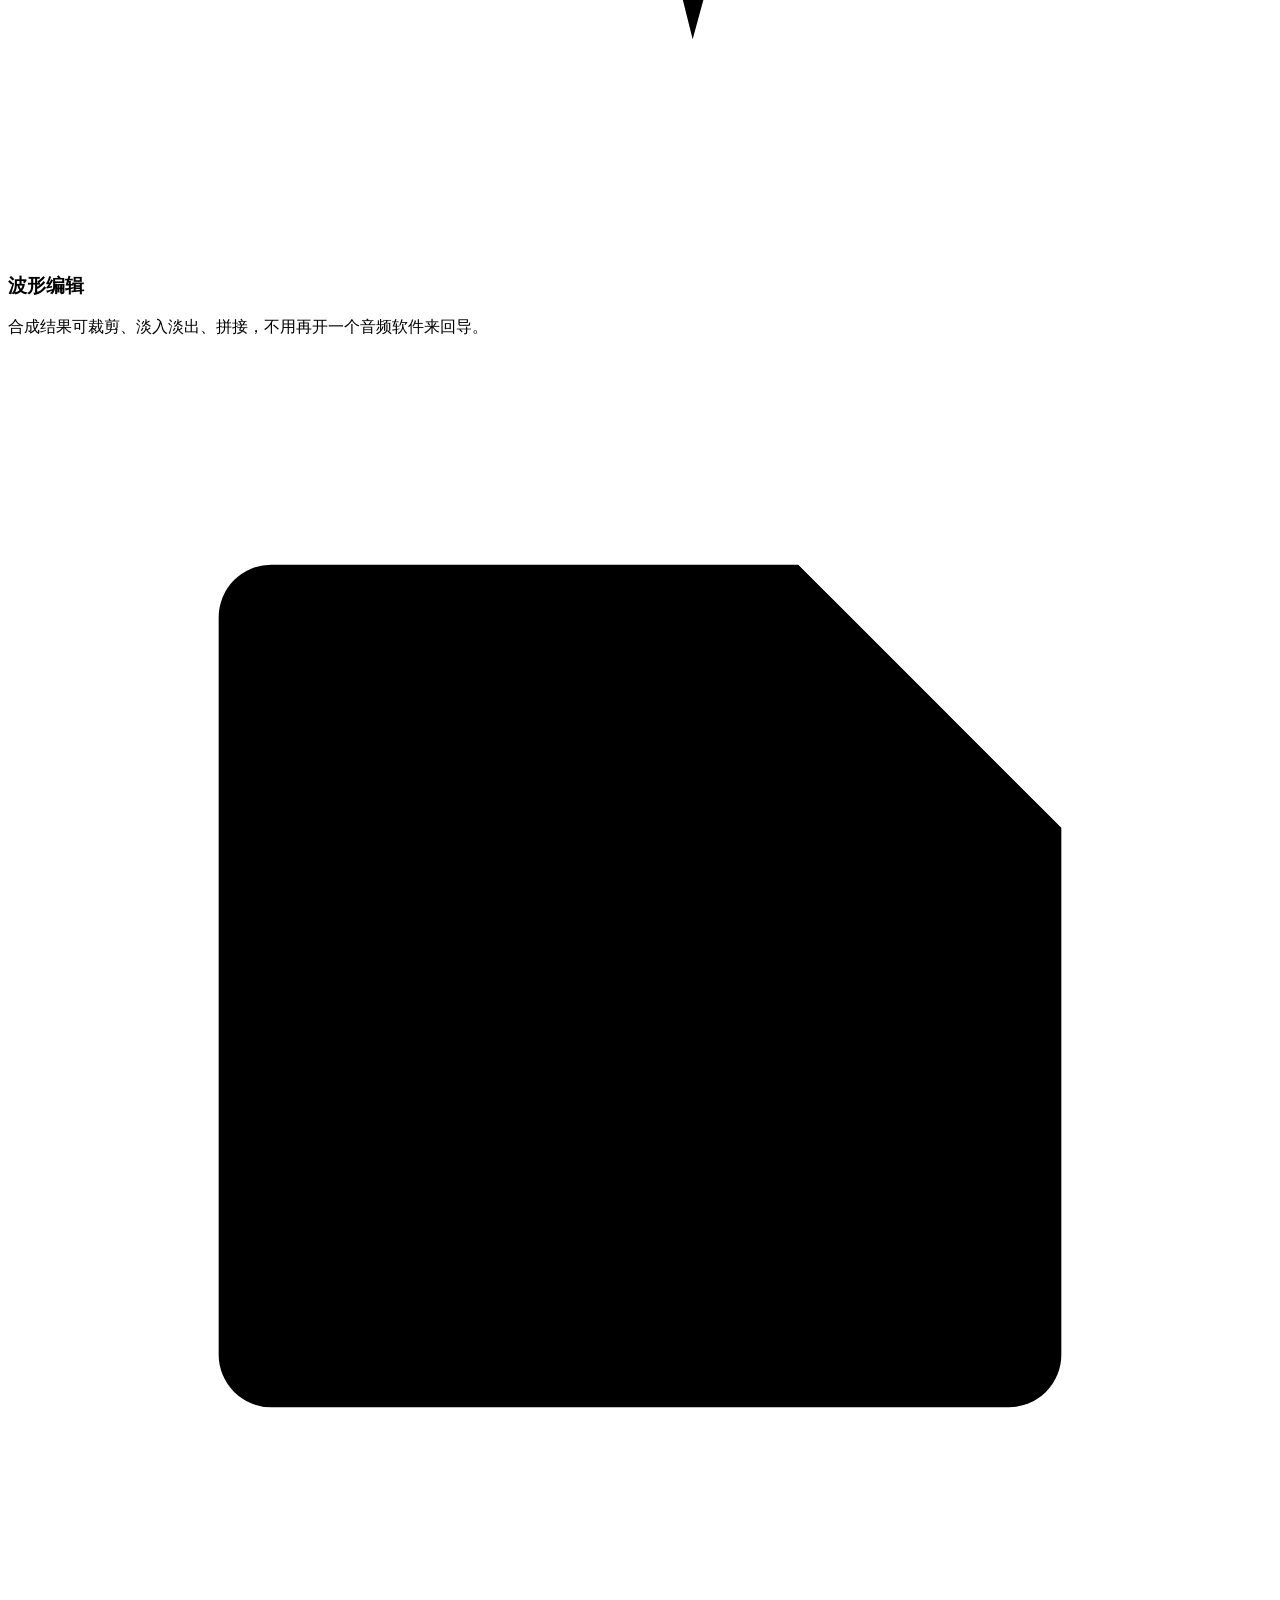
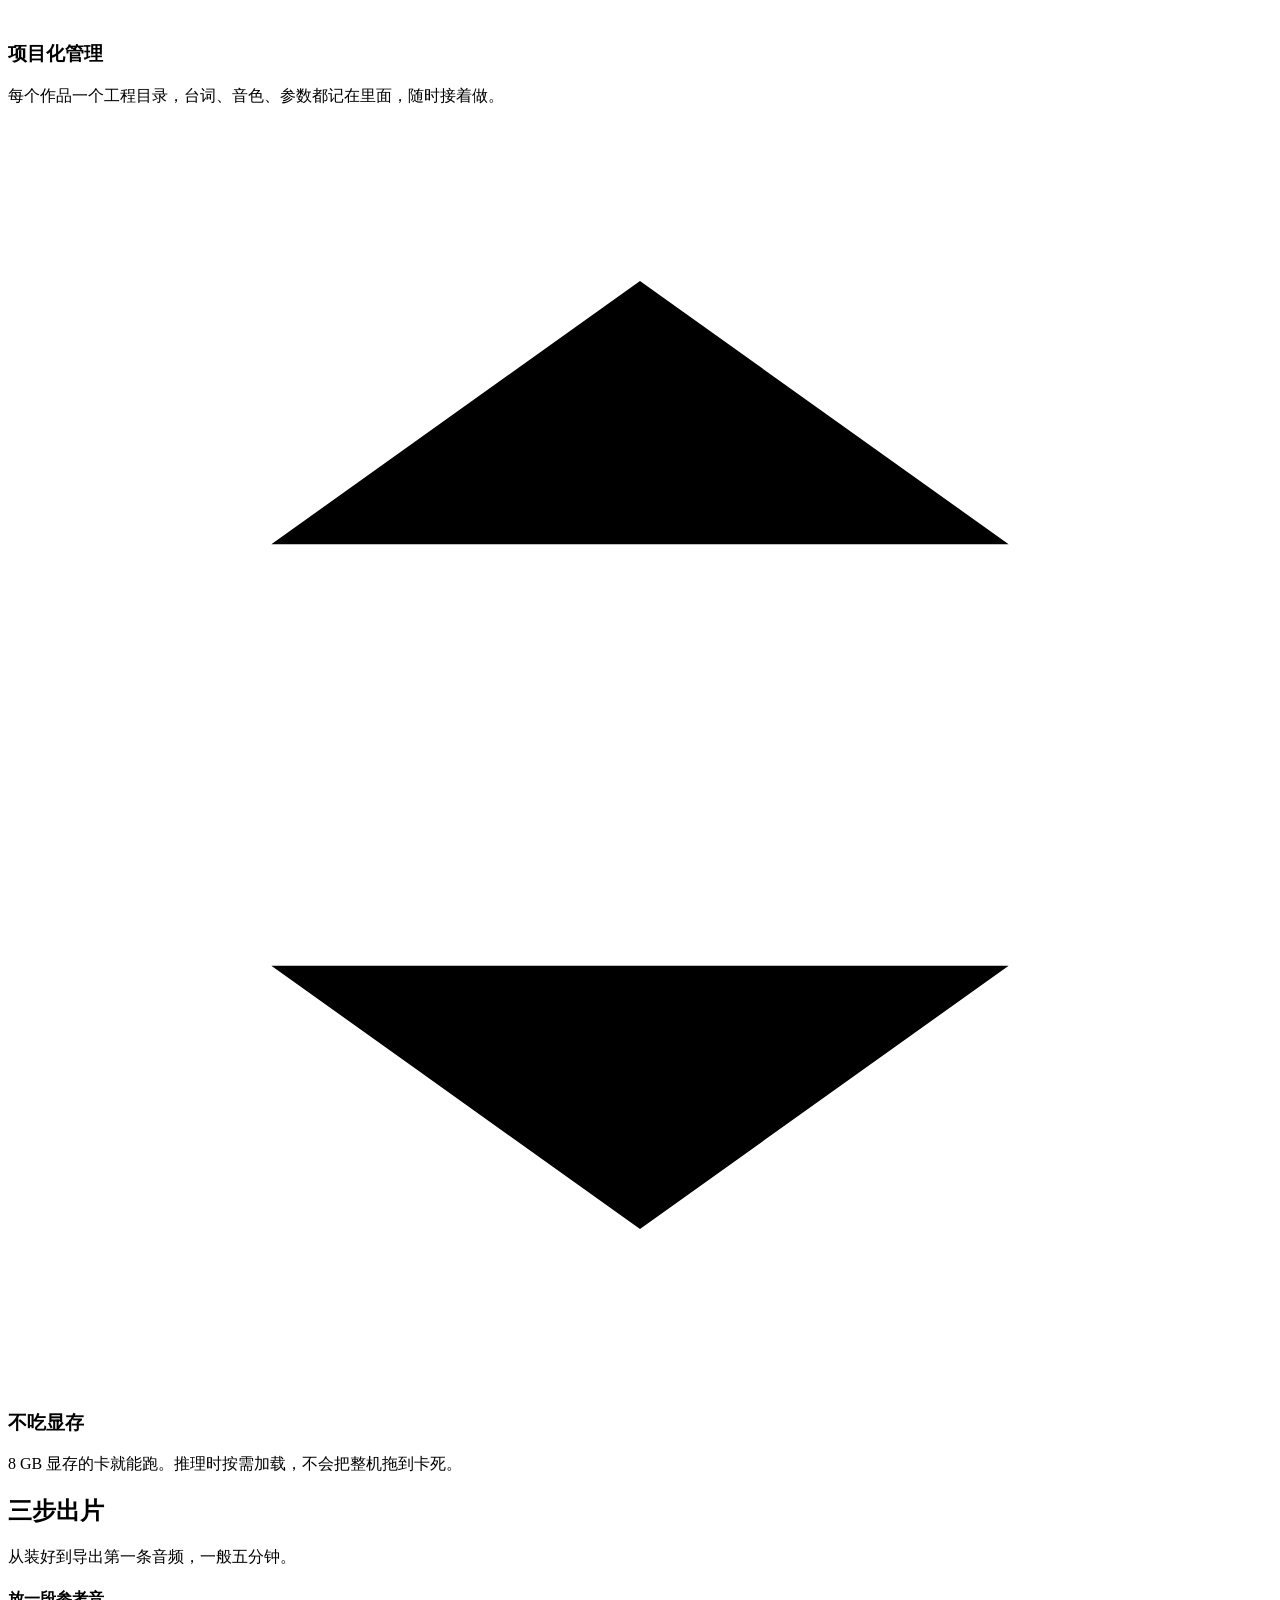
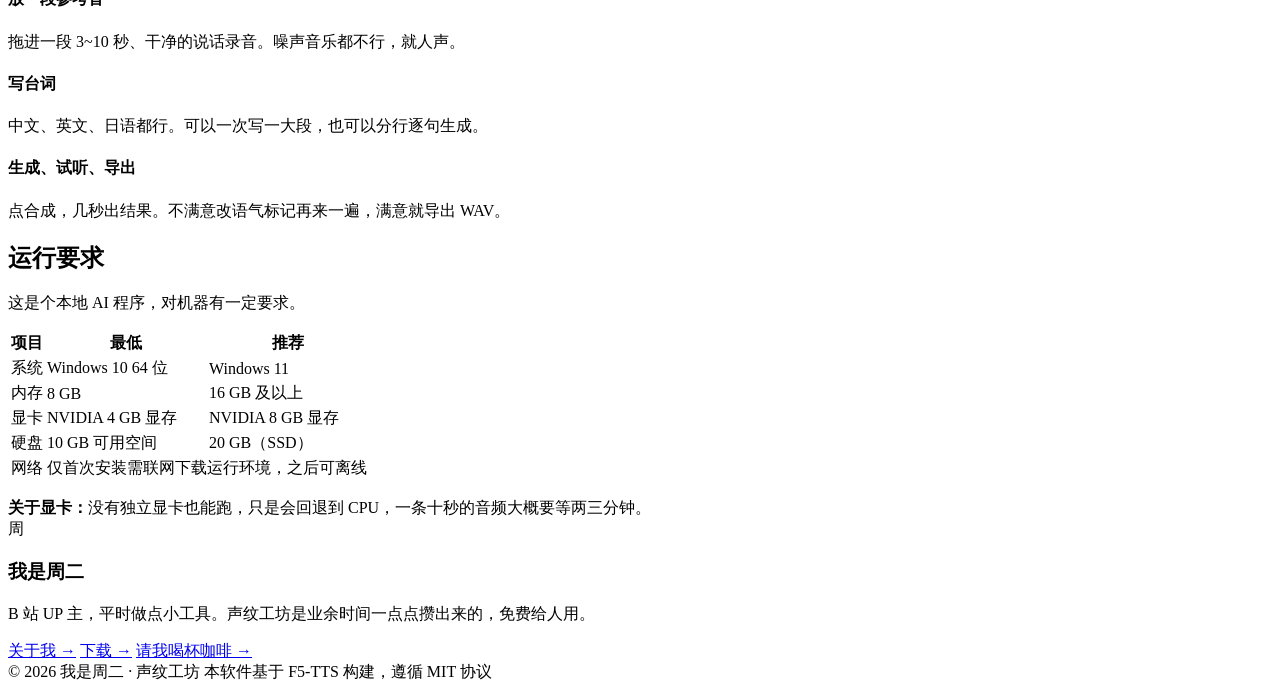
==== commit cdef0ffd: "发布 v1.0.1：更新下载页与 Cloudflare 部署配置 - APP_VERSION 升到 1.0.1 - 下载页改为直达 dl.mctuesday.top，补 SHA-256 校验、分卷手动" ====
--- a/site/index.html
+++ b/site/index.html
@@ -1,181 +1,181 @@
-<!DOCTYPE html>
-<html lang="zh-CN">
-<head>
-<meta charset="UTF-8">
-<meta name="viewport" content="width=device-width, initial-scale=1, viewport-fit=cover">
-<title>声纹工坊 · 本地 AI 声音克隆</title>
-<meta name="description" content="声纹工坊是一个完全本地运行的 AI 声音克隆工具。3 秒参考音频复刻音色，支持中英日韩等多语言，模型跑在自己的显卡上，声音不离开你的电脑。">
-<meta property="og:title" content="声纹工坊 · 本地 AI 声音克隆">
-<meta property="og:description" content="3 秒样本，克隆任何声音。完全本地运行，不上传、不联网。">
-<meta property="og:type" content="website">
-<meta property="og:url" content="https://mctuesday.top/home">
-<link rel="canonical" href="https://mctuesday.top/home">
-<link rel="icon" href="/assets/favicon.svg">
-<link rel="stylesheet" href="/assets/style.css">
-</head>
-<body>
-
-<div class="glow"><i></i><i></i></div>
-
-<header class="site-header">
-  <div class="wrap">
-    <a href="/home" class="brand">
-      <svg viewBox="0 0 64 64" fill="none">
-        <rect width="64" height="64" rx="14" fill="#0f131b" stroke="#1d2330"/>
-        <path d="M14 32h4l3-10 4 20 4-26 4 32 4-22 3 14 3-8h7" stroke="#7c9cff" stroke-width="3.2" stroke-linecap="round" stroke-linejoin="round"/>
-      </svg>
-      <span>声纹工坊<small>VOICECLONE STUDIO</small></span>
-    </a>
-    <button class="nav-toggle" id="navToggle" aria-label="菜单">☰</button>
-    <nav class="nav" id="nav">
-      <a href="/home" class="active">首页</a>
-      <a href="/about">关于</a>
-      <a href="/download">下载</a>
-      <a href="/donate" class="nav-cta">赞助</a>
-    </nav>
-  </div>
-</header>
-
-<main>
-
-  <section class="hero center wrap">
-    <div class="eyebrow">v1.0.0 · Windows 本地部署</div>
-    <h1>三秒样本<br><em>克隆任何声音</em></h1>
-    <p class="lede">
-      声纹工坊是一个跑在你自己电脑上的 AI 声音克隆工具。
-      给一段参考音频，它就能用那个音色说话、配音、讲故事——
-      模型和音频全部留在本地，不上传，不联网。
-    </p>
-    <div class="actions">
-      <a href="/download" class="btn btn-primary">
-        <svg viewBox="0 0 24 24" fill="none" stroke="currentColor" stroke-width="2" stroke-linecap="round" stroke-linejoin="round"><path d="M21 15v4a2 2 0 0 1-2 2H5a2 2 0 0 1-2-2v-4"/><path d="M7 10l5 5 5-5"/><path d="M12 15V3"/></svg>
-        下载安装
-      </a>
-      <a href="/about" class="btn btn-ghost">了解作者</a>
-    </div>
-    <div class="wave" aria-hidden="true">
-      <span style="animation-delay:0s;height:18px"></span>
-      <span style="animation-delay:.08s;height:34px"></span>
-      <span style="animation-delay:.16s;height:46px"></span>
-      <span style="animation-delay:.24s;height:28px"></span>
-      <span style="animation-delay:.32s;height:40px"></span>
-      <span style="animation-delay:.4s;height:20px"></span>
-      <span style="animation-delay:.48s;height:44px"></span>
-      <span style="animation-delay:.56s;height:30px"></span>
-      <span style="animation-delay:.64s;height:16px"></span>
-    </div>
-  </section>
-
-  <section class="section wrap">
-    <div class="section-head">
-      <h2>它解决什么问题</h2>
-      <p>做视频、做播客、做有声书，最难的不是写稿，是声音。</p>
-    </div>
-    <div class="grid grid-3">
-      <div class="card">
-        <div class="ico"><svg viewBox="0 0 24 24"><path d="M12 2a3 3 0 0 0-3 3v7a3 3 0 0 0 6 0V5a3 3 0 0 0-3-3z"/><path d="M19 10v2a7 7 0 0 1-14 0v-2"/><path d="M12 19v3"/></svg></div>
-        <h3>3 秒就能复刻</h3>
-        <p>一句清晰的参考音频即可捕捉音色。不需要几十小时语料，也不用训练。</p>
-      </div>
-      <div class="card">
-        <div class="ico"><svg viewBox="0 0 24 24"><circle cx="12" cy="12" r="9"/><path d="M3 12h18M12 3a15 15 0 0 1 0 18a15 15 0 0 1 0-18z"/></svg></div>
-        <h3>十二种语言</h3>
-        <p>中英日韩法德西俄等语言互通。用中文的音色，说英文的台词。</p>
-      </div>
-      <div class="card">
-        <div class="ico"><svg viewBox="0 0 24 24"><rect x="3" y="3" width="18" height="18" rx="3"/><path d="M9 9h6v6H9z"/></svg></div>
-        <h3>完全离线</h3>
-        <p>模型跑在本机显卡上。断网可用，音频不进任何服务器，隐私零外泄。</p>
-      </div>
-      <div class="card">
-        <div class="ico"><svg viewBox="0 0 24 24"><path d="M3 12h3l3-8 4 16 3-11 2 3h3"/></svg></div>
-        <h3>波形编辑</h3>
-        <p>合成结果可裁剪、淡入淡出、拼接，不用再开一个音频软件来回导。</p>
-      </div>
-      <div class="card">
-        <div class="ico"><svg viewBox="0 0 24 24"><path d="M4 19V5a1 1 0 0 1 1-1h10l5 5v10a1 1 0 0 1-1 1H5a1 1 0 0 1-1-1z"/><path d="M15 4v5h5"/></svg></div>
-        <h3>项目化管理</h3>
-        <p>每个作品一个工程目录，台词、音色、参数都记在里面，随时接着做。</p>
-      </div>
-      <div class="card">
-        <div class="ico"><svg viewBox="0 0 24 24"><path d="M12 3v18M5 8l7-5 7 5M5 16l7 5 7-5"/></svg></div>
-        <h3>不吃显存</h3>
-        <p>8 GB 显存的卡就能跑。推理时按需加载，不会把整机拖到卡死。</p>
-      </div>
-    </div>
-  </section>
-
-  <section class="section wrap">
-    <div class="section-head">
-      <h2>三步出片</h2>
-      <p>从装好到导出第一条音频，一般五分钟。</p>
-    </div>
-    <div class="steps">
-      <div class="step">
-        <h4>放一段参考音</h4>
-        <p>拖进一段 3~10 秒、干净的说话录音。噪声音乐都不行，就人声。</p>
-      </div>
-      <div class="step">
-        <h4>写台词</h4>
-        <p>中文、英文、日语都行。可以一次写一大段，也可以分行逐句生成。</p>
-      </div>
-      <div class="step">
-        <h4>生成、试听、导出</h4>
-        <p>点合成，几秒出结果。不满意改语气标记再来一遍，满意就导出 WAV。</p>
-      </div>
-    </div>
-  </section>
-
-  <section class="section wrap">
-    <div class="section-head">
-      <h2>运行要求</h2>
-      <p>这是个本地 AI 程序，对机器有一定要求。</p>
-    </div>
-    <div class="table-wrap">
-      <table>
-        <thead><tr><th>项目</th><th>最低</th><th>推荐</th></tr></thead>
-        <tbody>
-          <tr><td>系统</td><td>Windows 10 64 位</td><td>Windows 11</td></tr>
-          <tr><td>内存</td><td>8 GB</td><td>16 GB 及以上</td></tr>
-          <tr><td>显卡</td><td>NVIDIA 4 GB 显存</td><td>NVIDIA 8 GB 显存</td></tr>
-          <tr><td>硬盘</td><td>10 GB 可用空间</td><td>20 GB（SSD）</td></tr>
-          <tr><td>网络</td><td colspan="2">仅首次安装需联网下载运行环境，之后可离线</td></tr>
-        </tbody>
-      </table>
-    </div>
-    <div class="note" style="margin-top:16px">
-      <strong>关于显卡：</strong>没有独立显卡也能跑，只是会回退到 CPU，一条十秒的音频大概要等两三分钟。
-    </div>
-  </section>
-
-  <section class="section wrap">
-    <div class="author-card">
-      <div class="avatar">周</div>
-      <div class="body">
-        <h3>我是周二</h3>
-        <p>B 站 UP 主，平时做点小工具。声纹工坊是业余时间一点点攒出来的，免费给人用。</p>
-        <div class="links">
-          <a href="/about">关于我 →</a>
-          <a href="/download">下载 →</a>
-          <a href="/donate">请我喝杯咖啡 →</a>
-        </div>
-      </div>
-    </div>
-  </section>
-
-</main>
-
-<footer class="site-footer">
-  <div class="wrap">
-    <span>© 2026 我是周二 · 声纹工坊</span>
-    <span>本软件基于 F5-TTS 构建，遵循 MIT 协议</span>
-  </div>
-</footer>
-
-<script>
-  const t = document.getElementById('navToggle');
-  const n = document.getElementById('nav');
-  if (t) t.addEventListener('click', () => n.classList.toggle('open'));
-</script>
-</body>
-</html>
+<!DOCTYPE html>
+<html lang="zh-CN">
+<head>
+<meta charset="UTF-8">
+<meta name="viewport" content="width=device-width, initial-scale=1, viewport-fit=cover">
+<title>声纹工坊 · 本地 AI 声音克隆</title>
+<meta name="description" content="声纹工坊是一个完全本地运行的 AI 声音克隆工具。3 秒参考音频复刻音色，支持中英日韩等多语言，模型跑在自己的显卡上，声音不离开你的电脑。">
+<meta property="og:title" content="声纹工坊 · 本地 AI 声音克隆">
+<meta property="og:description" content="3 秒样本，克隆任何声音。完全本地运行，不上传、不联网。">
+<meta property="og:type" content="website">
+<meta property="og:url" content="https://mctuesday.top/home">
+<link rel="canonical" href="https://mctuesday.top/home">
+<link rel="icon" href="/assets/favicon.svg">
+<link rel="stylesheet" href="/assets/style.css">
+</head>
+<body>
+
+<div class="glow"><i></i><i></i></div>
+
+<header class="site-header">
+  <div class="wrap">
+    <a href="/home" class="brand">
+      <svg viewBox="0 0 64 64" fill="none">
+        <rect width="64" height="64" rx="14" fill="#0f131b" stroke="#1d2330"/>
+        <path d="M14 32h4l3-10 4 20 4-26 4 32 4-22 3 14 3-8h7" stroke="#7c9cff" stroke-width="3.2" stroke-linecap="round" stroke-linejoin="round"/>
+      </svg>
+      <span>声纹工坊<small>VOICECLONE STUDIO</small></span>
+    </a>
+    <button class="nav-toggle" id="navToggle" aria-label="菜单">☰</button>
+    <nav class="nav" id="nav">
+      <a href="/home" class="active">首页</a>
+      <a href="/about">关于</a>
+      <a href="/download">下载</a>
+      <a href="/donate" class="nav-cta">赞助</a>
+    </nav>
+  </div>
+</header>
+
+<main>
+
+  <section class="hero center wrap">
+    <div class="eyebrow">v1.0.1 · Windows 本地部署</div>
+    <h1>三秒样本<br><em>克隆任何声音</em></h1>
+    <p class="lede">
+      声纹工坊是一个跑在你自己电脑上的 AI 声音克隆工具。
+      给一段参考音频，它就能用那个音色说话、配音、讲故事——
+      模型和音频全部留在本地，不上传，不联网。
+    </p>
+    <div class="actions">
+      <a href="/download" class="btn btn-primary">
+        <svg viewBox="0 0 24 24" fill="none" stroke="currentColor" stroke-width="2" stroke-linecap="round" stroke-linejoin="round"><path d="M21 15v4a2 2 0 0 1-2 2H5a2 2 0 0 1-2-2v-4"/><path d="M7 10l5 5 5-5"/><path d="M12 15V3"/></svg>
+        下载安装
+      </a>
+      <a href="/about" class="btn btn-ghost">了解作者</a>
+    </div>
+    <div class="wave" aria-hidden="true">
+      <span style="animation-delay:0s;height:18px"></span>
+      <span style="animation-delay:.08s;height:34px"></span>
+      <span style="animation-delay:.16s;height:46px"></span>
+      <span style="animation-delay:.24s;height:28px"></span>
+      <span style="animation-delay:.32s;height:40px"></span>
+      <span style="animation-delay:.4s;height:20px"></span>
+      <span style="animation-delay:.48s;height:44px"></span>
+      <span style="animation-delay:.56s;height:30px"></span>
+      <span style="animation-delay:.64s;height:16px"></span>
+    </div>
+  </section>
+
+  <section class="section wrap">
+    <div class="section-head">
+      <h2>它解决什么问题</h2>
+      <p>做视频、做播客、做有声书，最难的不是写稿，是声音。</p>
+    </div>
+    <div class="grid grid-3">
+      <div class="card">
+        <div class="ico"><svg viewBox="0 0 24 24"><path d="M12 2a3 3 0 0 0-3 3v7a3 3 0 0 0 6 0V5a3 3 0 0 0-3-3z"/><path d="M19 10v2a7 7 0 0 1-14 0v-2"/><path d="M12 19v3"/></svg></div>
+        <h3>3 秒就能复刻</h3>
+        <p>一句清晰的参考音频即可捕捉音色。不需要几十小时语料，也不用训练。</p>
+      </div>
+      <div class="card">
+        <div class="ico"><svg viewBox="0 0 24 24"><circle cx="12" cy="12" r="9"/><path d="M3 12h18M12 3a15 15 0 0 1 0 18a15 15 0 0 1 0-18z"/></svg></div>
+        <h3>十二种语言</h3>
+        <p>中英日韩法德西俄等语言互通。用中文的音色，说英文的台词。</p>
+      </div>
+      <div class="card">
+        <div class="ico"><svg viewBox="0 0 24 24"><rect x="3" y="3" width="18" height="18" rx="3"/><path d="M9 9h6v6H9z"/></svg></div>
+        <h3>完全离线</h3>
+        <p>模型跑在本机显卡上。断网可用，音频不进任何服务器，隐私零外泄。</p>
+      </div>
+      <div class="card">
+        <div class="ico"><svg viewBox="0 0 24 24"><path d="M3 12h3l3-8 4 16 3-11 2 3h3"/></svg></div>
+        <h3>波形编辑</h3>
+        <p>合成结果可裁剪、淡入淡出、拼接，不用再开一个音频软件来回导。</p>
+      </div>
+      <div class="card">
+        <div class="ico"><svg viewBox="0 0 24 24"><path d="M4 19V5a1 1 0 0 1 1-1h10l5 5v10a1 1 0 0 1-1 1H5a1 1 0 0 1-1-1z"/><path d="M15 4v5h5"/></svg></div>
+        <h3>项目化管理</h3>
+        <p>每个作品一个工程目录，台词、音色、参数都记在里面，随时接着做。</p>
+      </div>
+      <div class="card">
+        <div class="ico"><svg viewBox="0 0 24 24"><path d="M12 3v18M5 8l7-5 7 5M5 16l7 5 7-5"/></svg></div>
+        <h3>不吃显存</h3>
+        <p>8 GB 显存的卡就能跑。推理时按需加载，不会把整机拖到卡死。</p>
+      </div>
+    </div>
+  </section>
+
+  <section class="section wrap">
+    <div class="section-head">
+      <h2>三步出片</h2>
+      <p>从装好到导出第一条音频，一般五分钟。</p>
+    </div>
+    <div class="steps">
+      <div class="step">
+        <h4>放一段参考音</h4>
+        <p>拖进一段 3~10 秒、干净的说话录音。噪声音乐都不行，就人声。</p>
+      </div>
+      <div class="step">
+        <h4>写台词</h4>
+        <p>中文、英文、日语都行。可以一次写一大段，也可以分行逐句生成。</p>
+      </div>
+      <div class="step">
+        <h4>生成、试听、导出</h4>
+        <p>点合成，几秒出结果。不满意改语气标记再来一遍，满意就导出 WAV。</p>
+      </div>
+    </div>
+  </section>
+
+  <section class="section wrap">
+    <div class="section-head">
+      <h2>运行要求</h2>
+      <p>这是个本地 AI 程序，对机器有一定要求。</p>
+    </div>
+    <div class="table-wrap">
+      <table>
+        <thead><tr><th>项目</th><th>最低</th><th>推荐</th></tr></thead>
+        <tbody>
+          <tr><td>系统</td><td>Windows 10 64 位</td><td>Windows 11</td></tr>
+          <tr><td>内存</td><td>8 GB</td><td>16 GB 及以上</td></tr>
+          <tr><td>显卡</td><td>NVIDIA 4 GB 显存</td><td>NVIDIA 8 GB 显存</td></tr>
+          <tr><td>硬盘</td><td>10 GB 可用空间</td><td>20 GB（SSD）</td></tr>
+          <tr><td>网络</td><td colspan="2">仅首次安装需联网下载运行环境，之后可离线</td></tr>
+        </tbody>
+      </table>
+    </div>
+    <div class="note" style="margin-top:16px">
+      <strong>关于显卡：</strong>没有独立显卡也能跑，只是会回退到 CPU，一条十秒的音频大概要等两三分钟。
+    </div>
+  </section>
+
+  <section class="section wrap">
+    <div class="author-card">
+      <div class="avatar">周</div>
+      <div class="body">
+        <h3>我是周二</h3>
+        <p>B 站 UP 主，平时做点小工具。声纹工坊是业余时间一点点攒出来的，免费给人用。</p>
+        <div class="links">
+          <a href="/about">关于我 →</a>
+          <a href="/download">下载 →</a>
+          <a href="/donate">请我喝杯咖啡 →</a>
+        </div>
+      </div>
+    </div>
+  </section>
+
+</main>
+
+<footer class="site-footer">
+  <div class="wrap">
+    <span>© 2026 我是周二 · 声纹工坊</span>
+    <span>本软件基于 F5-TTS 构建，遵循 MIT 协议</span>
+  </div>
+</footer>
+
+<script>
+  const t = document.getElementById('navToggle');
+  const n = document.getElementById('nav');
+  if (t) t.addEventListener('click', () => n.classList.toggle('open'));
+</script>
+</body>
+</html>
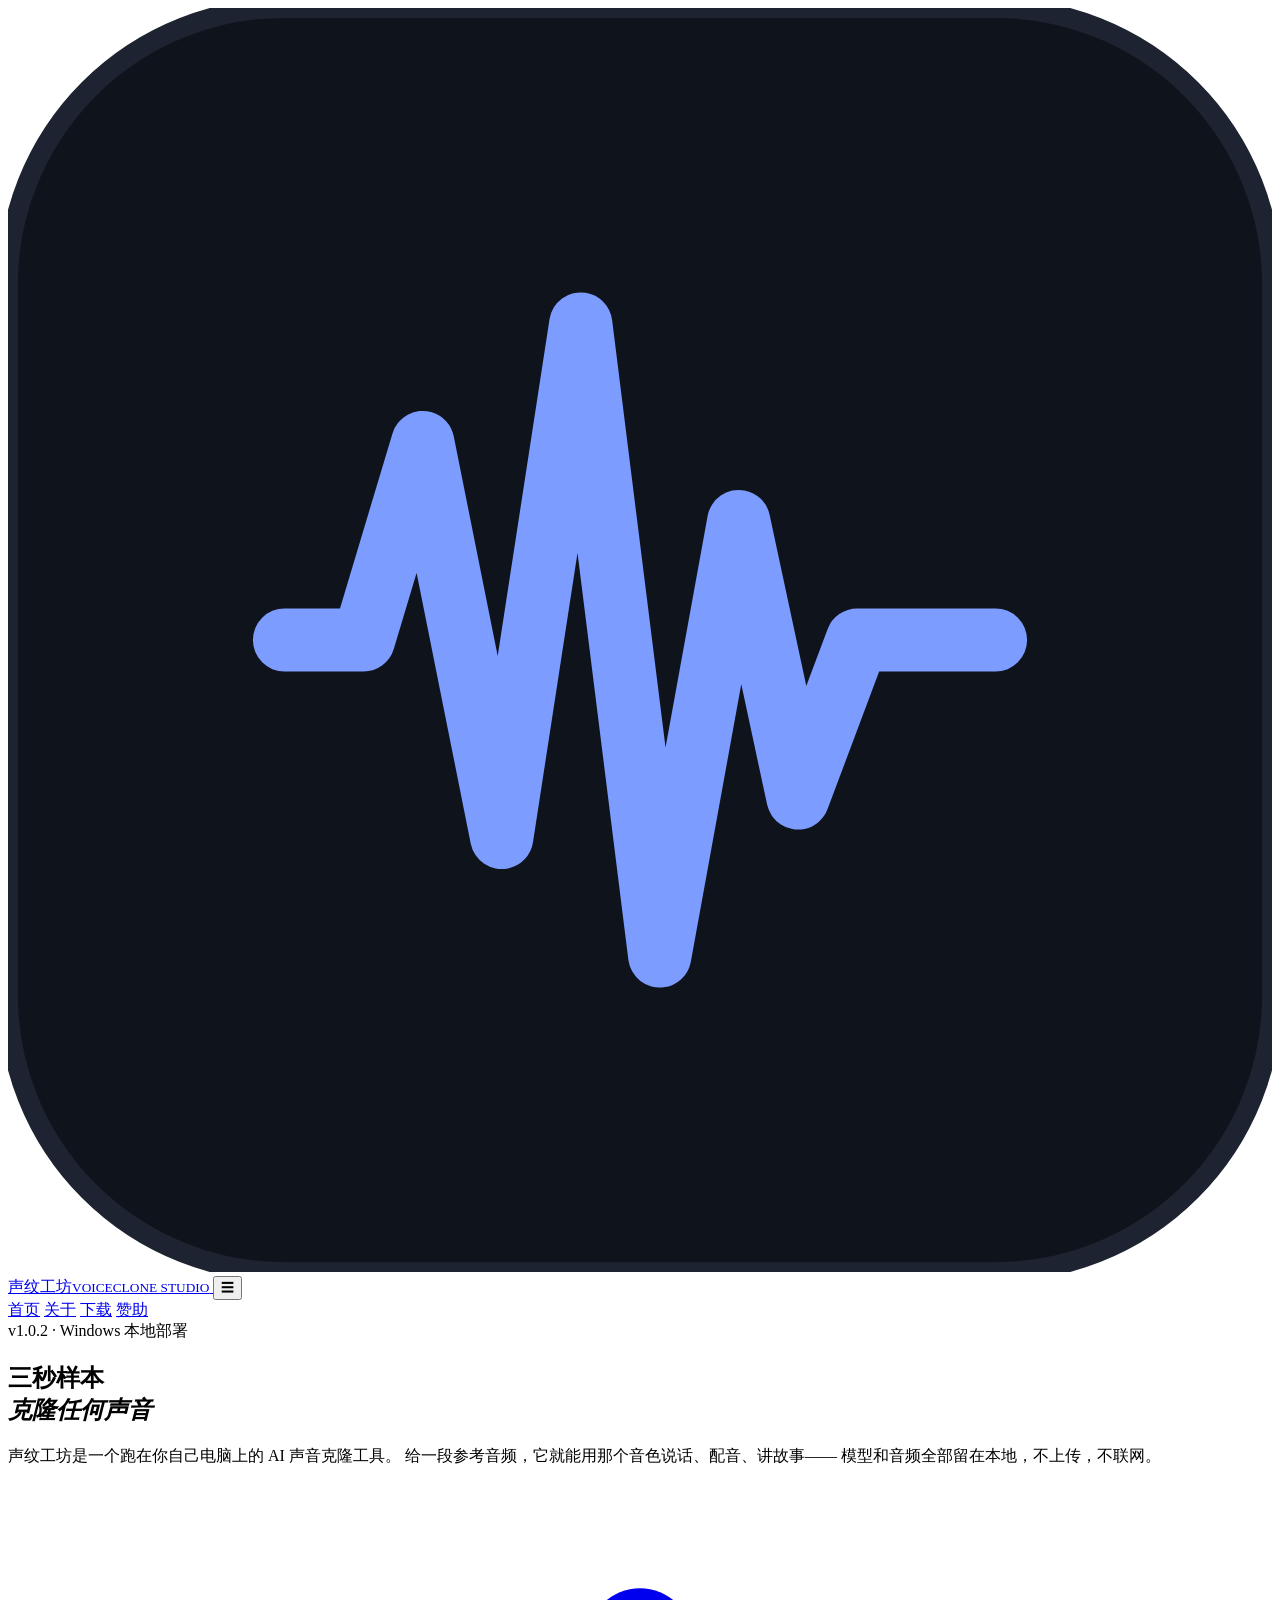
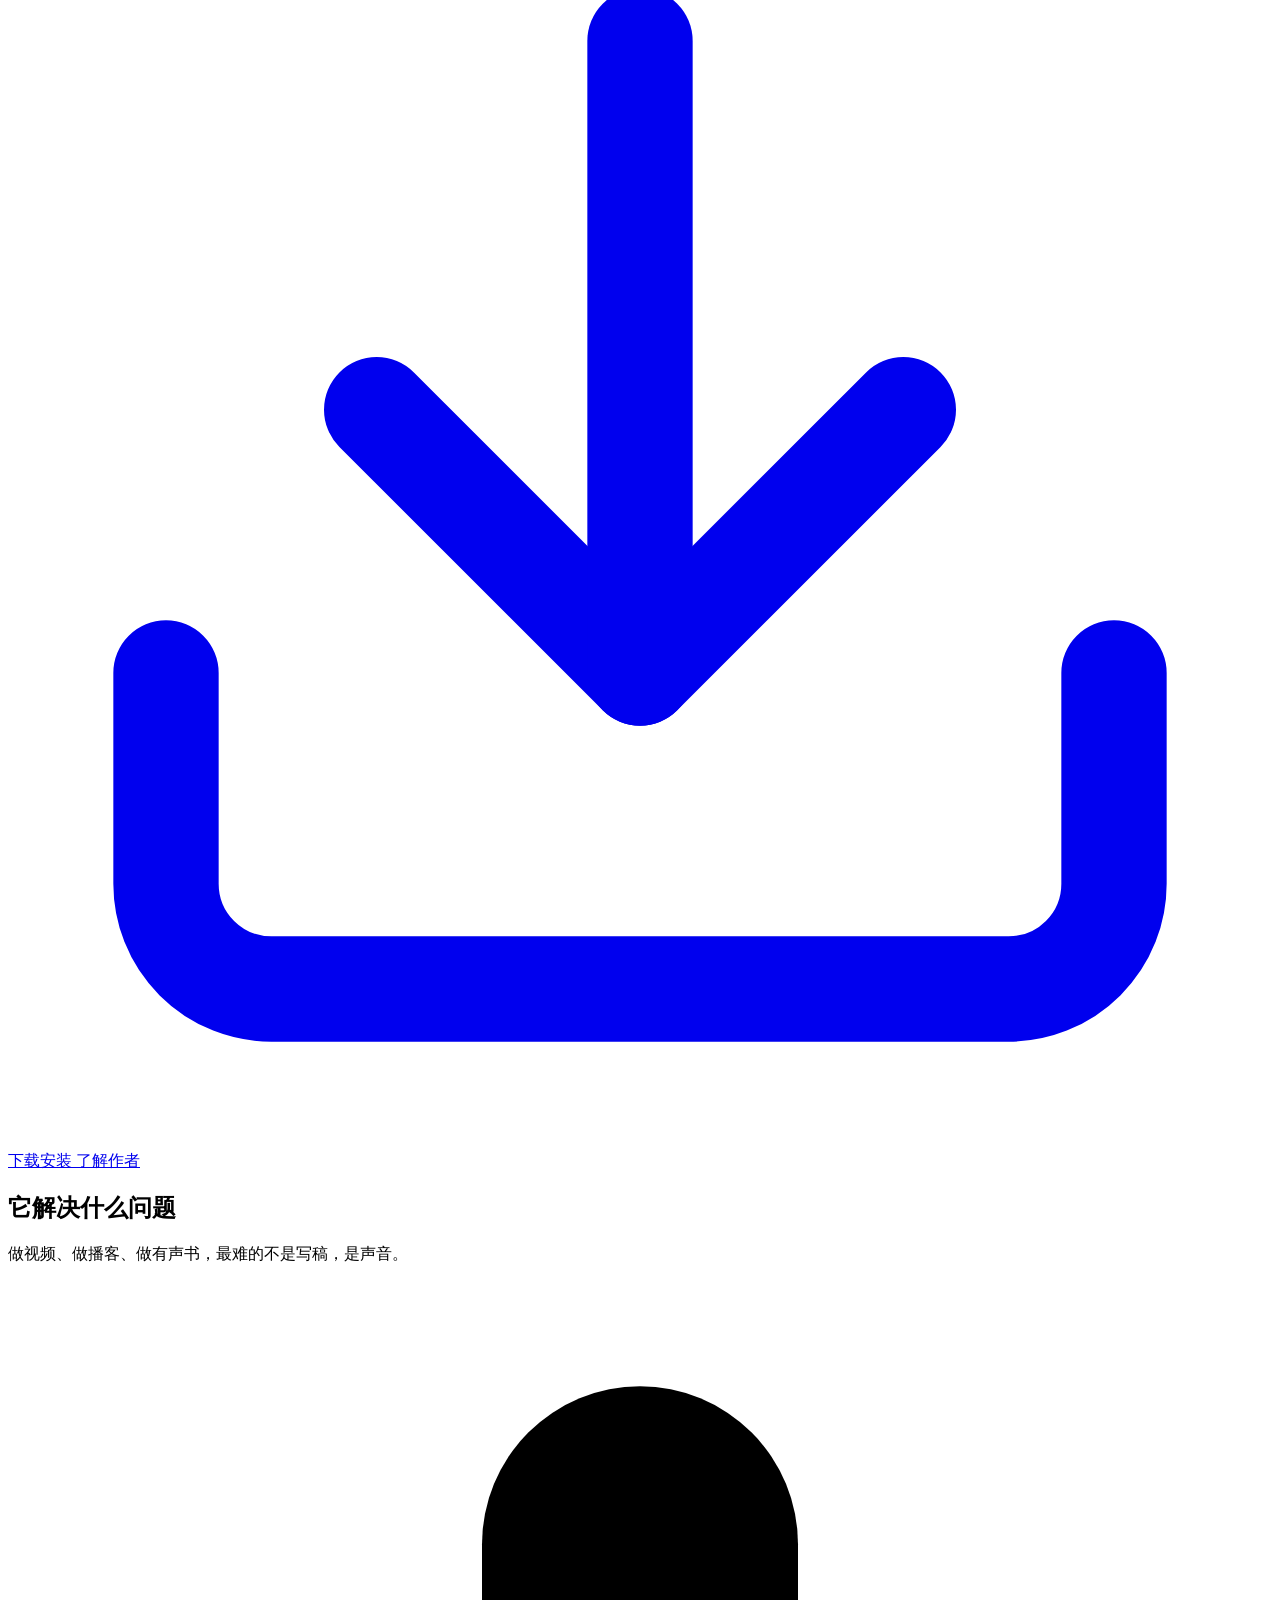
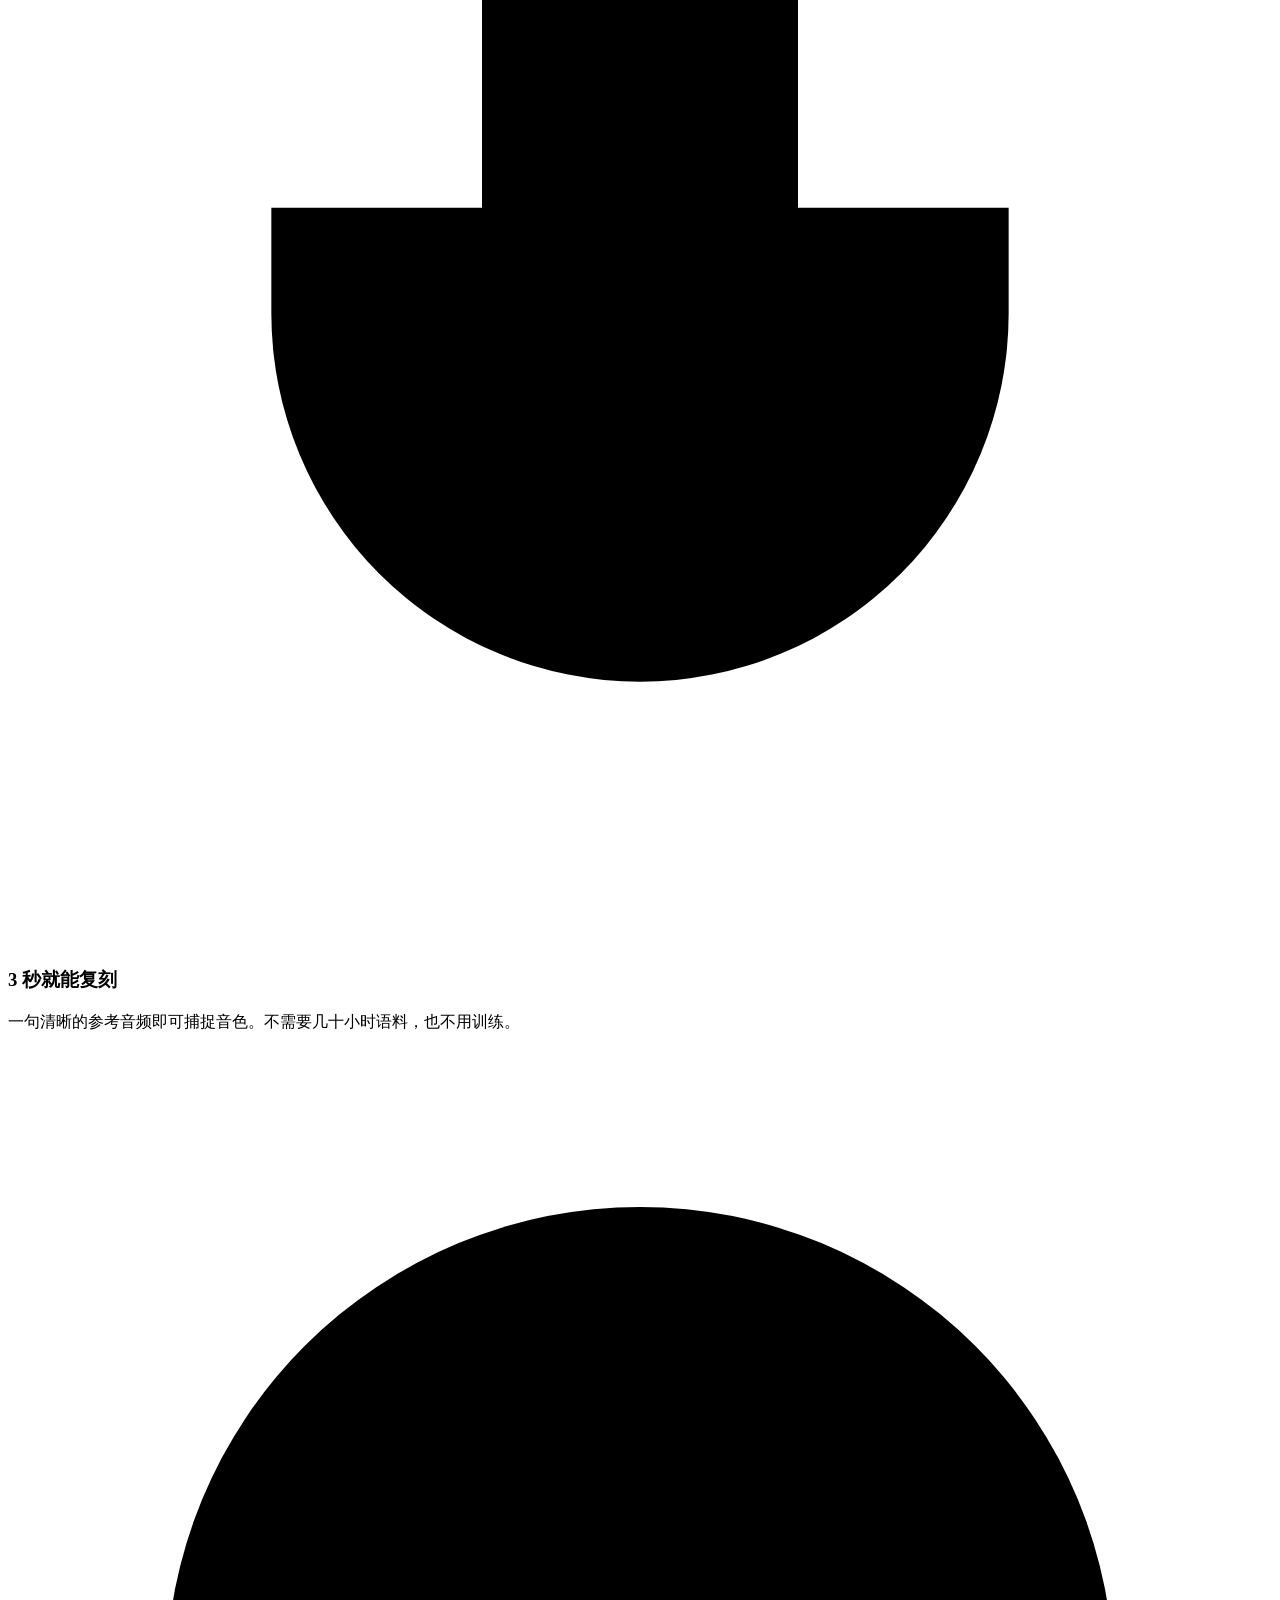
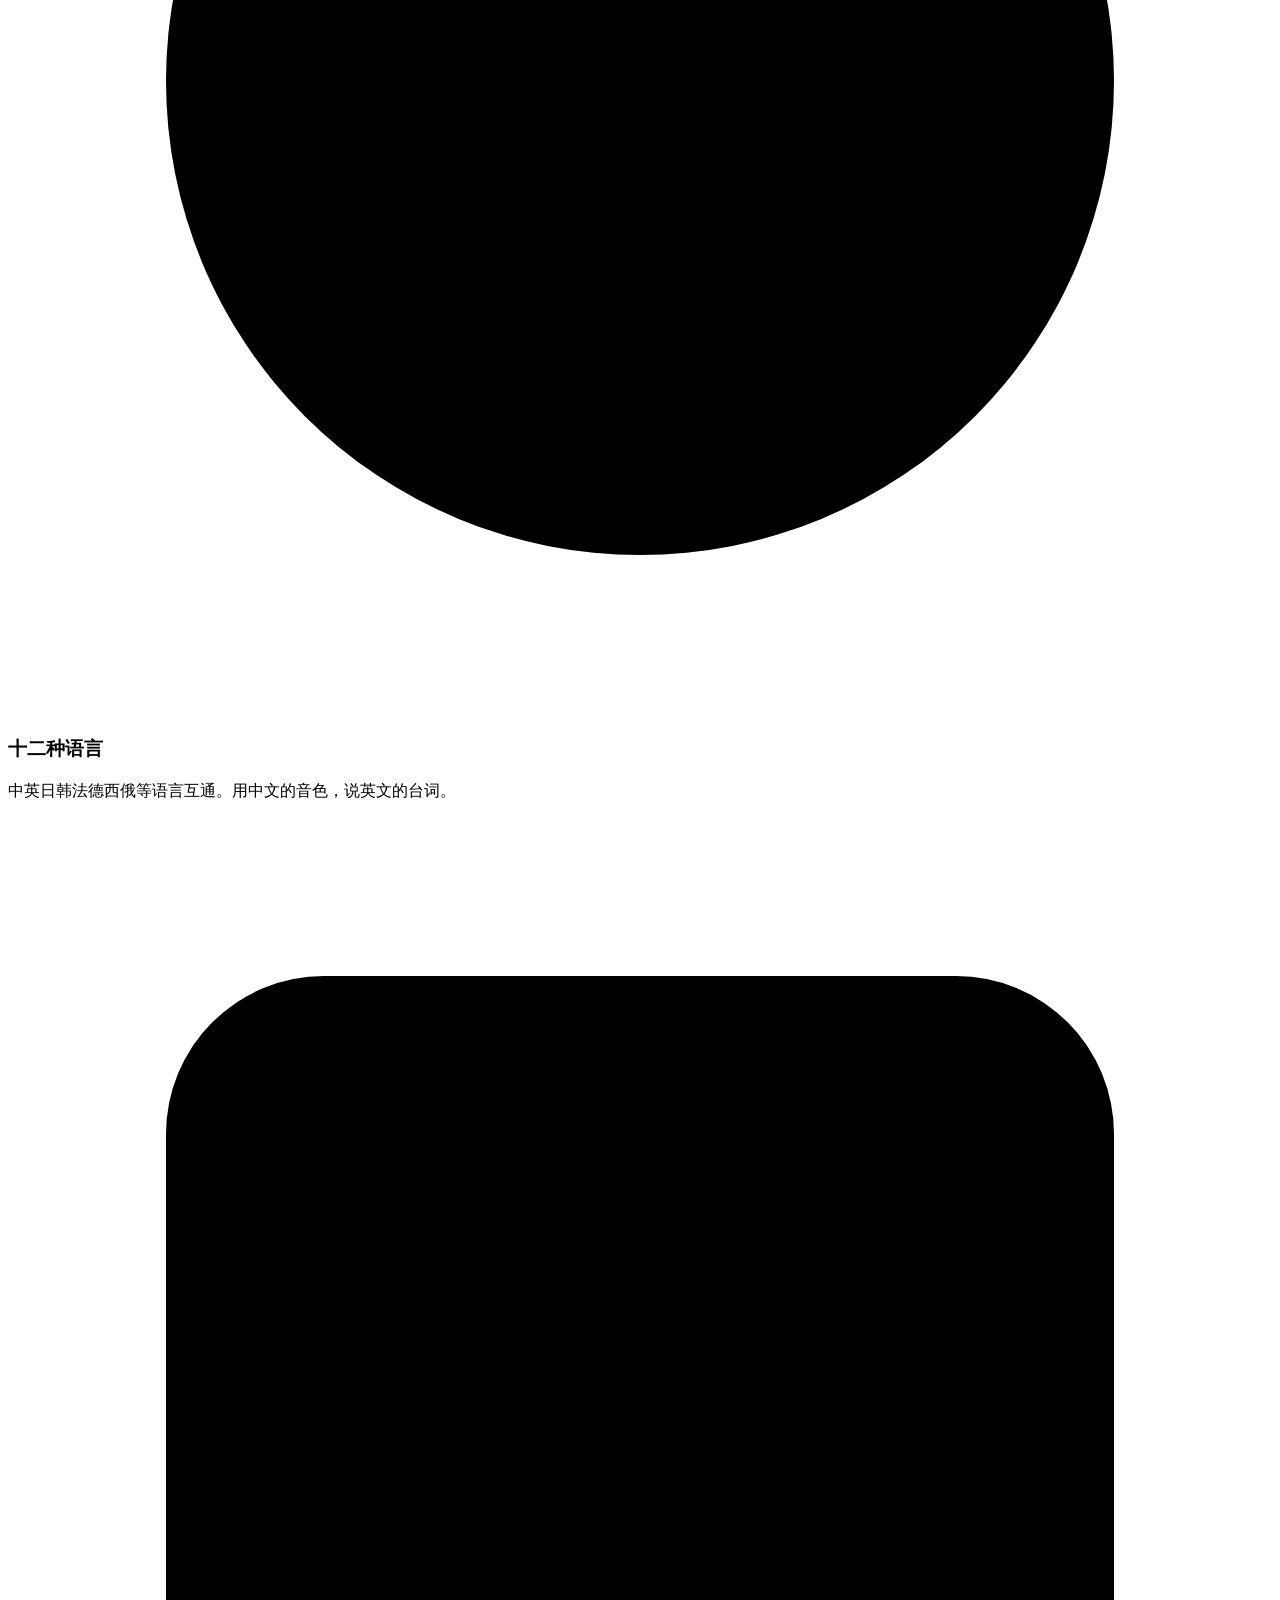
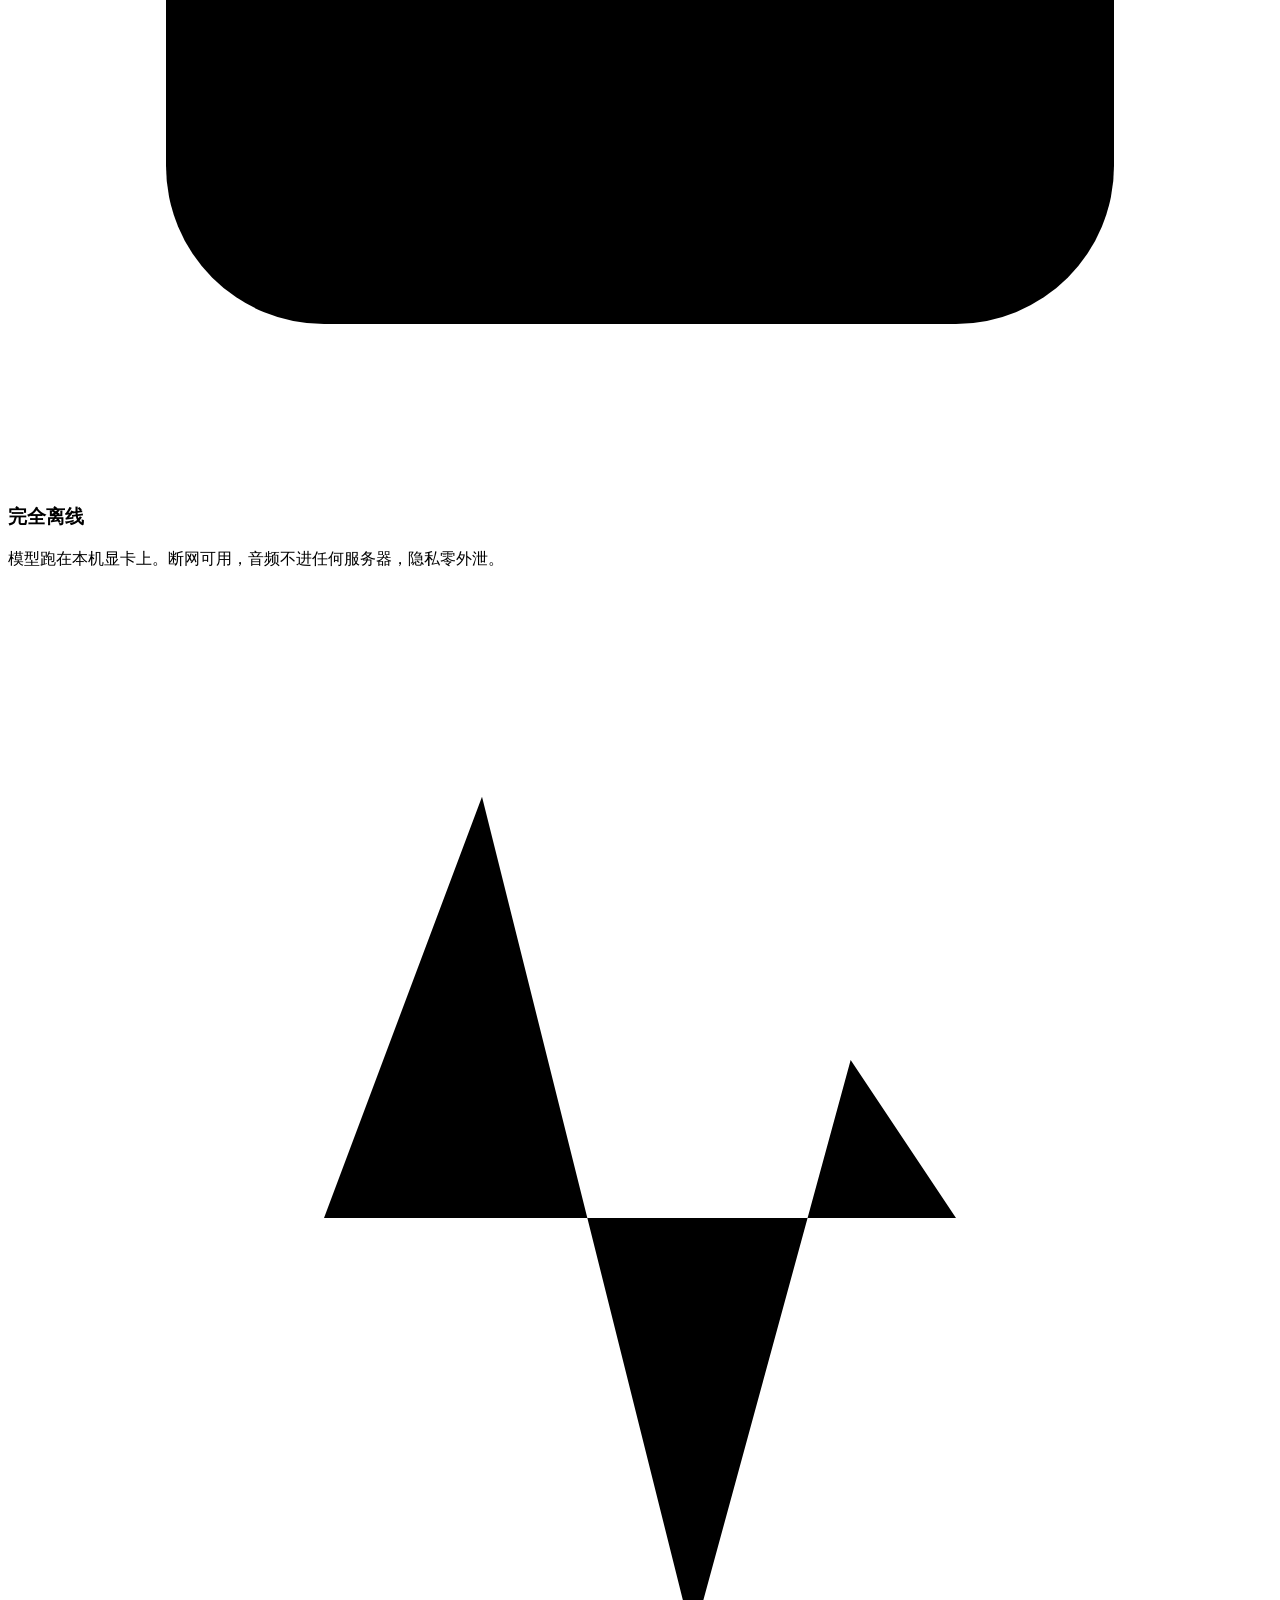
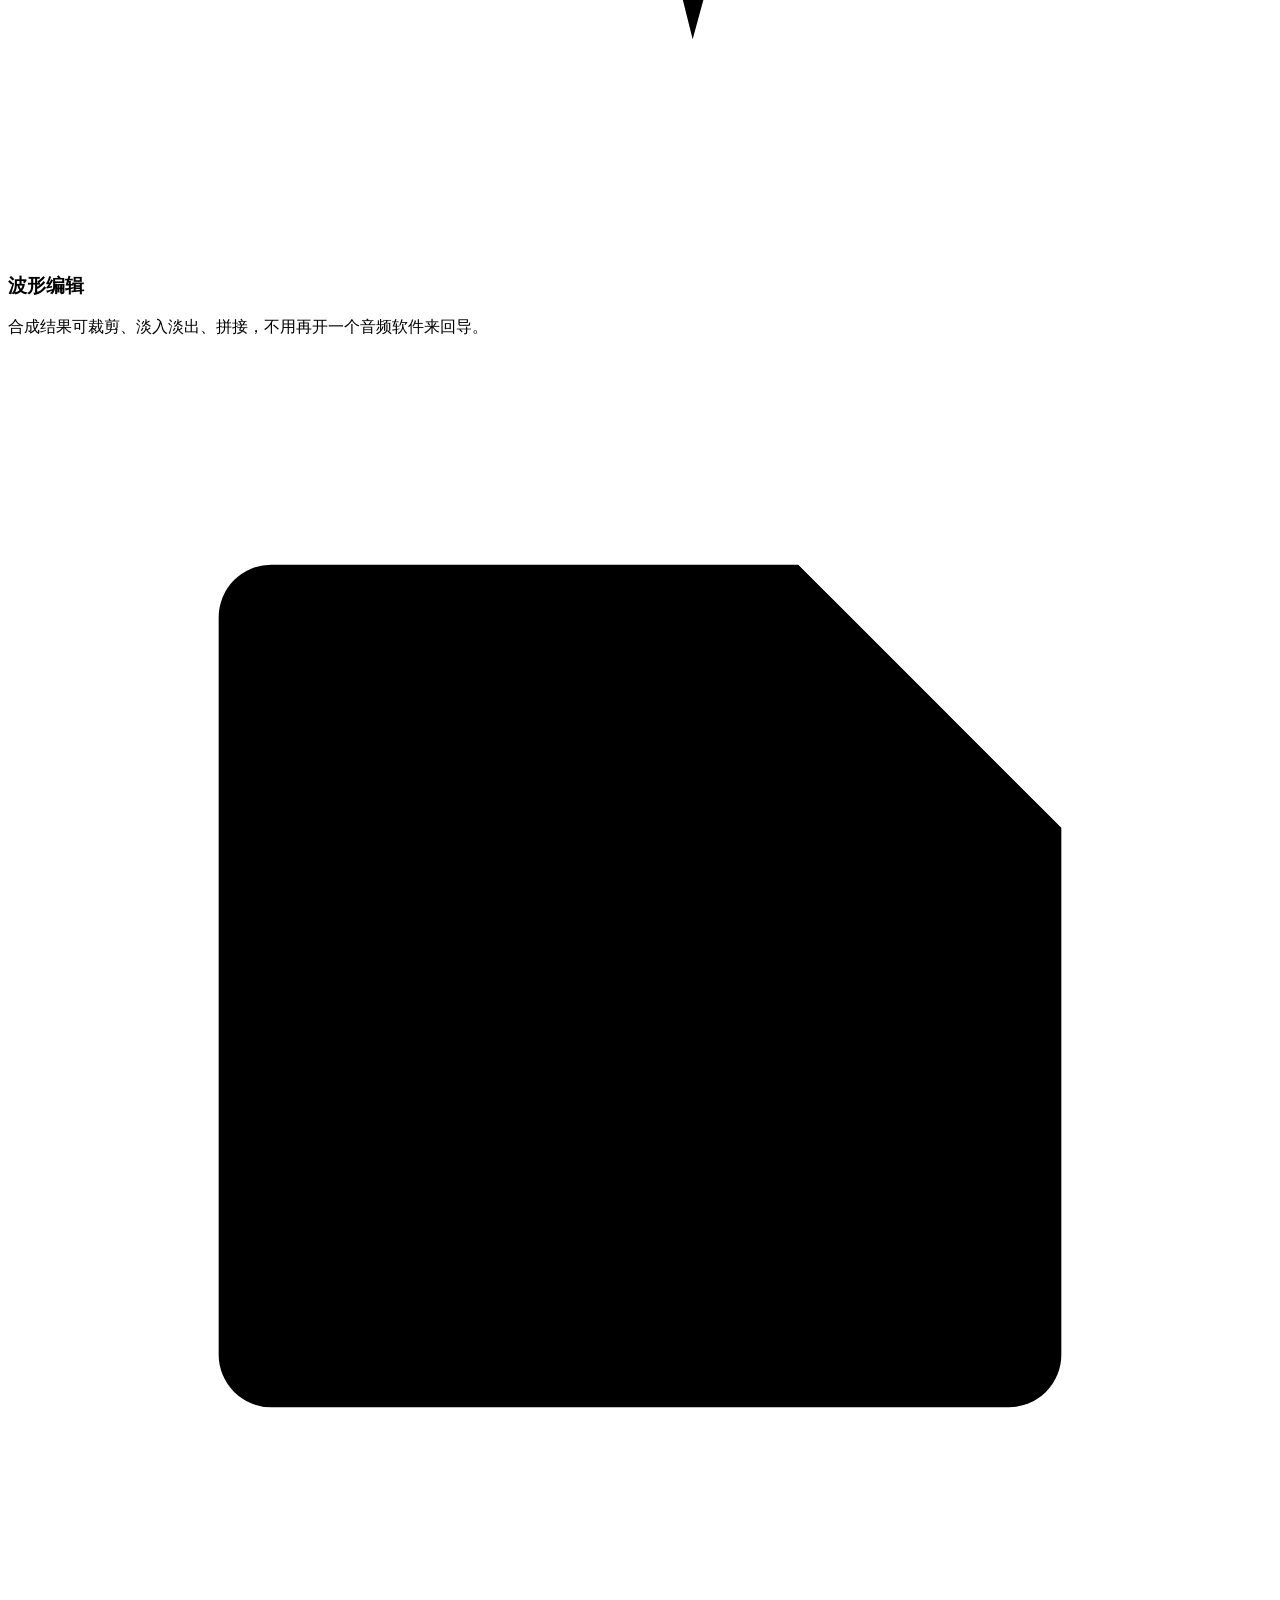
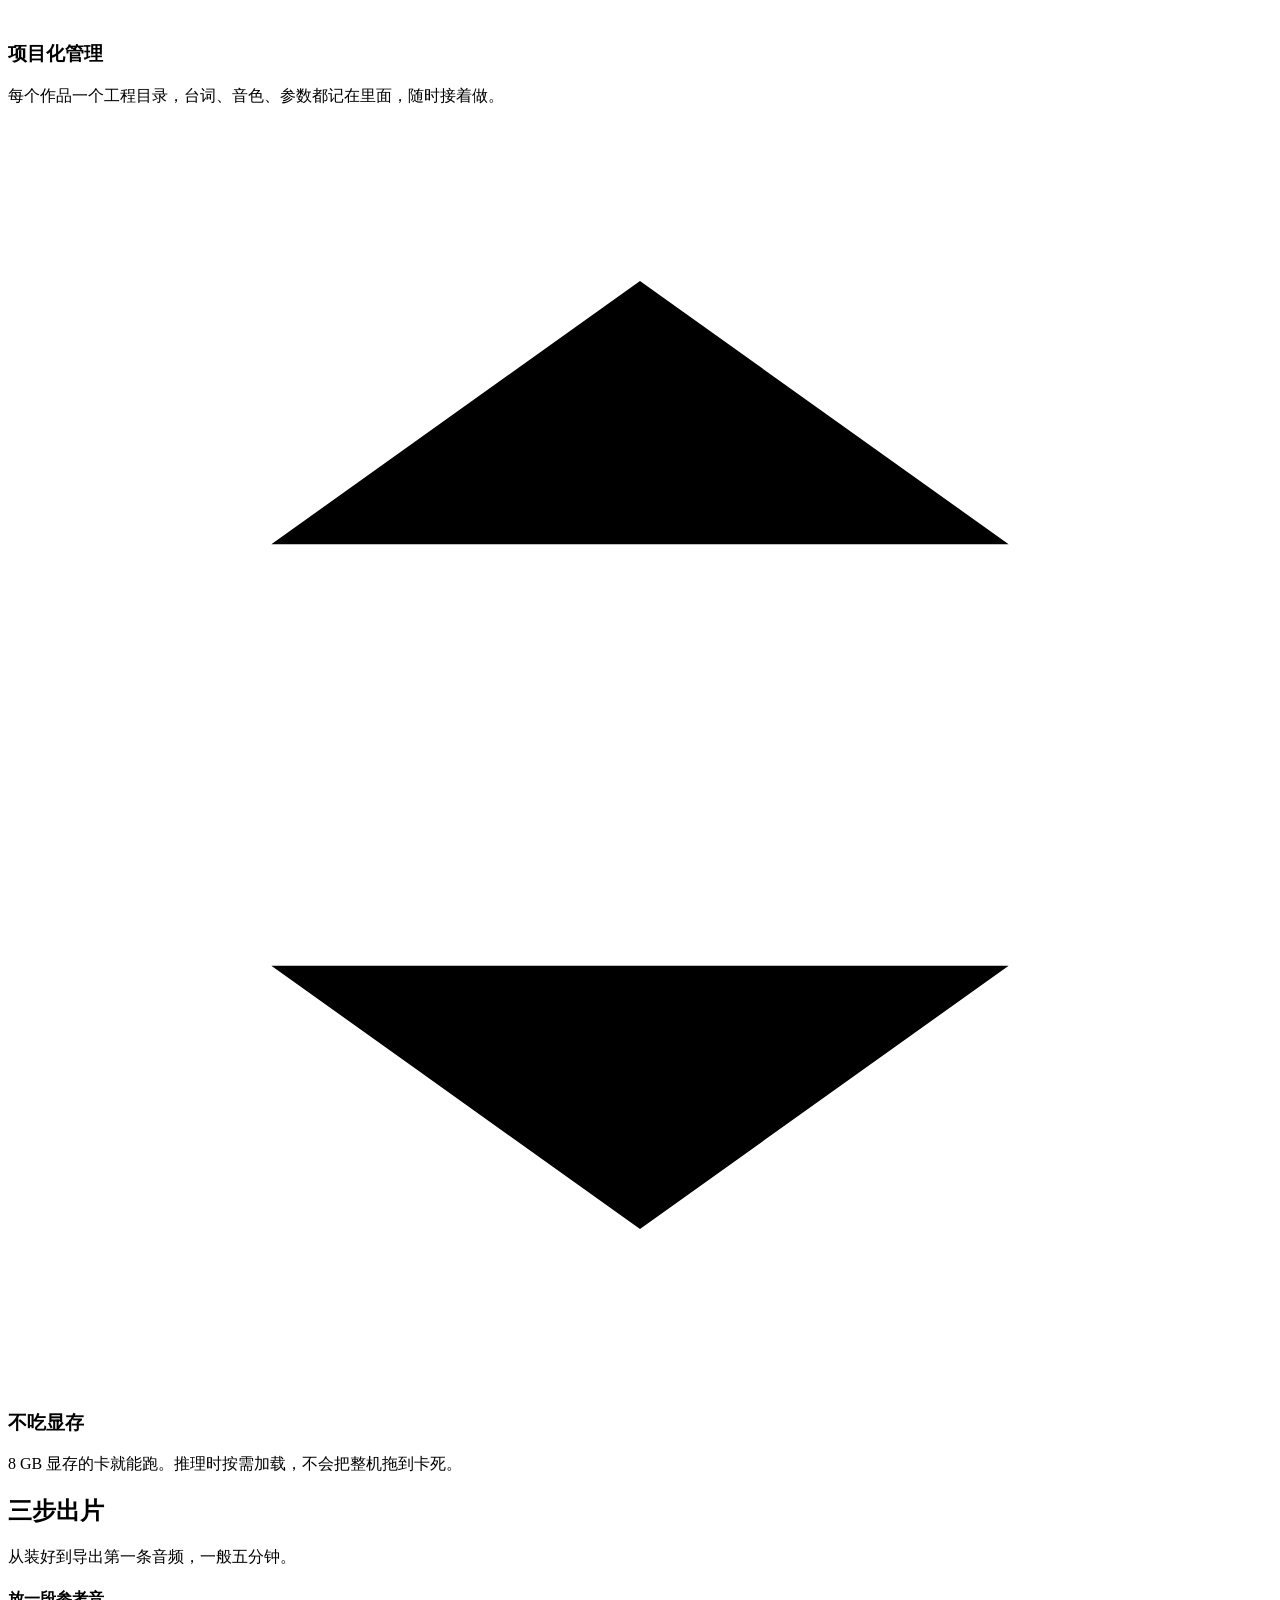
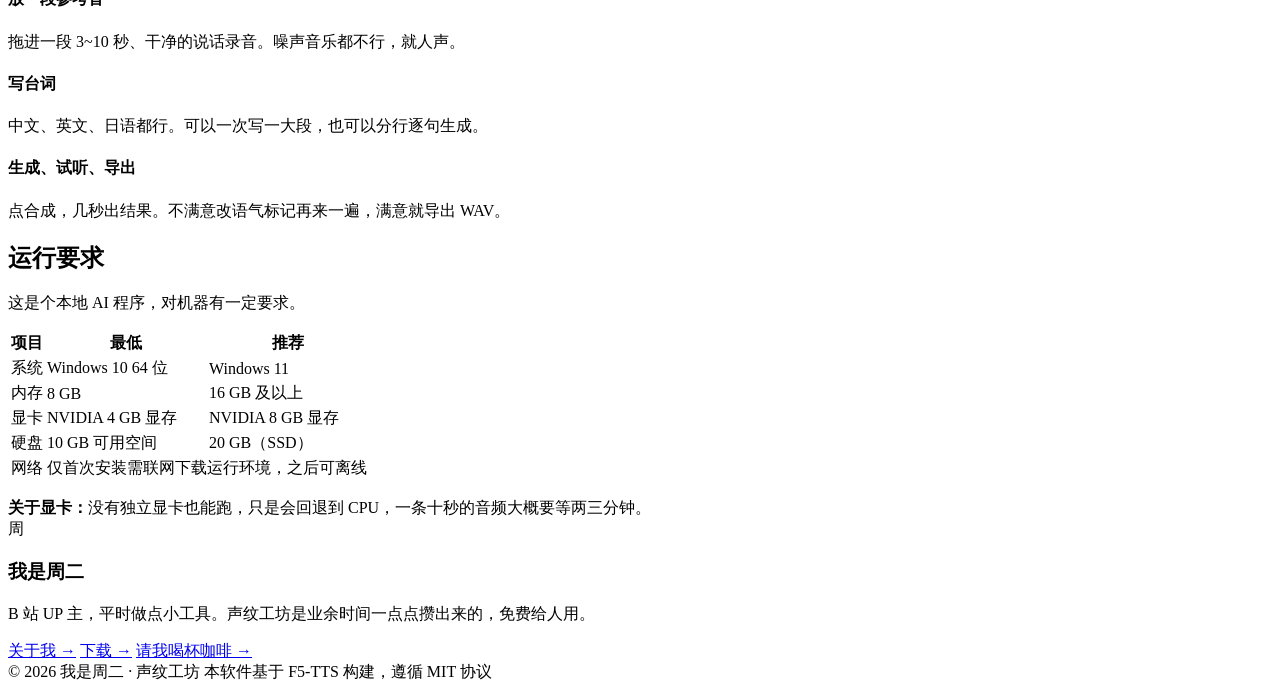
==== commit d44f8f90: "修复 v1.0.2：分卷解压路径错误、启动失败静默退出、快捷方式脚本缺失" ====
--- a/site/index.html
+++ b/site/index.html
@@ -39,7 +39,7 @@
 <main>
 
   <section class="hero center wrap">
-    <div class="eyebrow">v1.0.1 · Windows 本地部署</div>
+    <div class="eyebrow">v1.0.2 · Windows 本地部署</div>
     <h1>三秒样本<br><em>克隆任何声音</em></h1>
     <p class="lede">
       声纹工坊是一个跑在你自己电脑上的 AI 声音克隆工具。
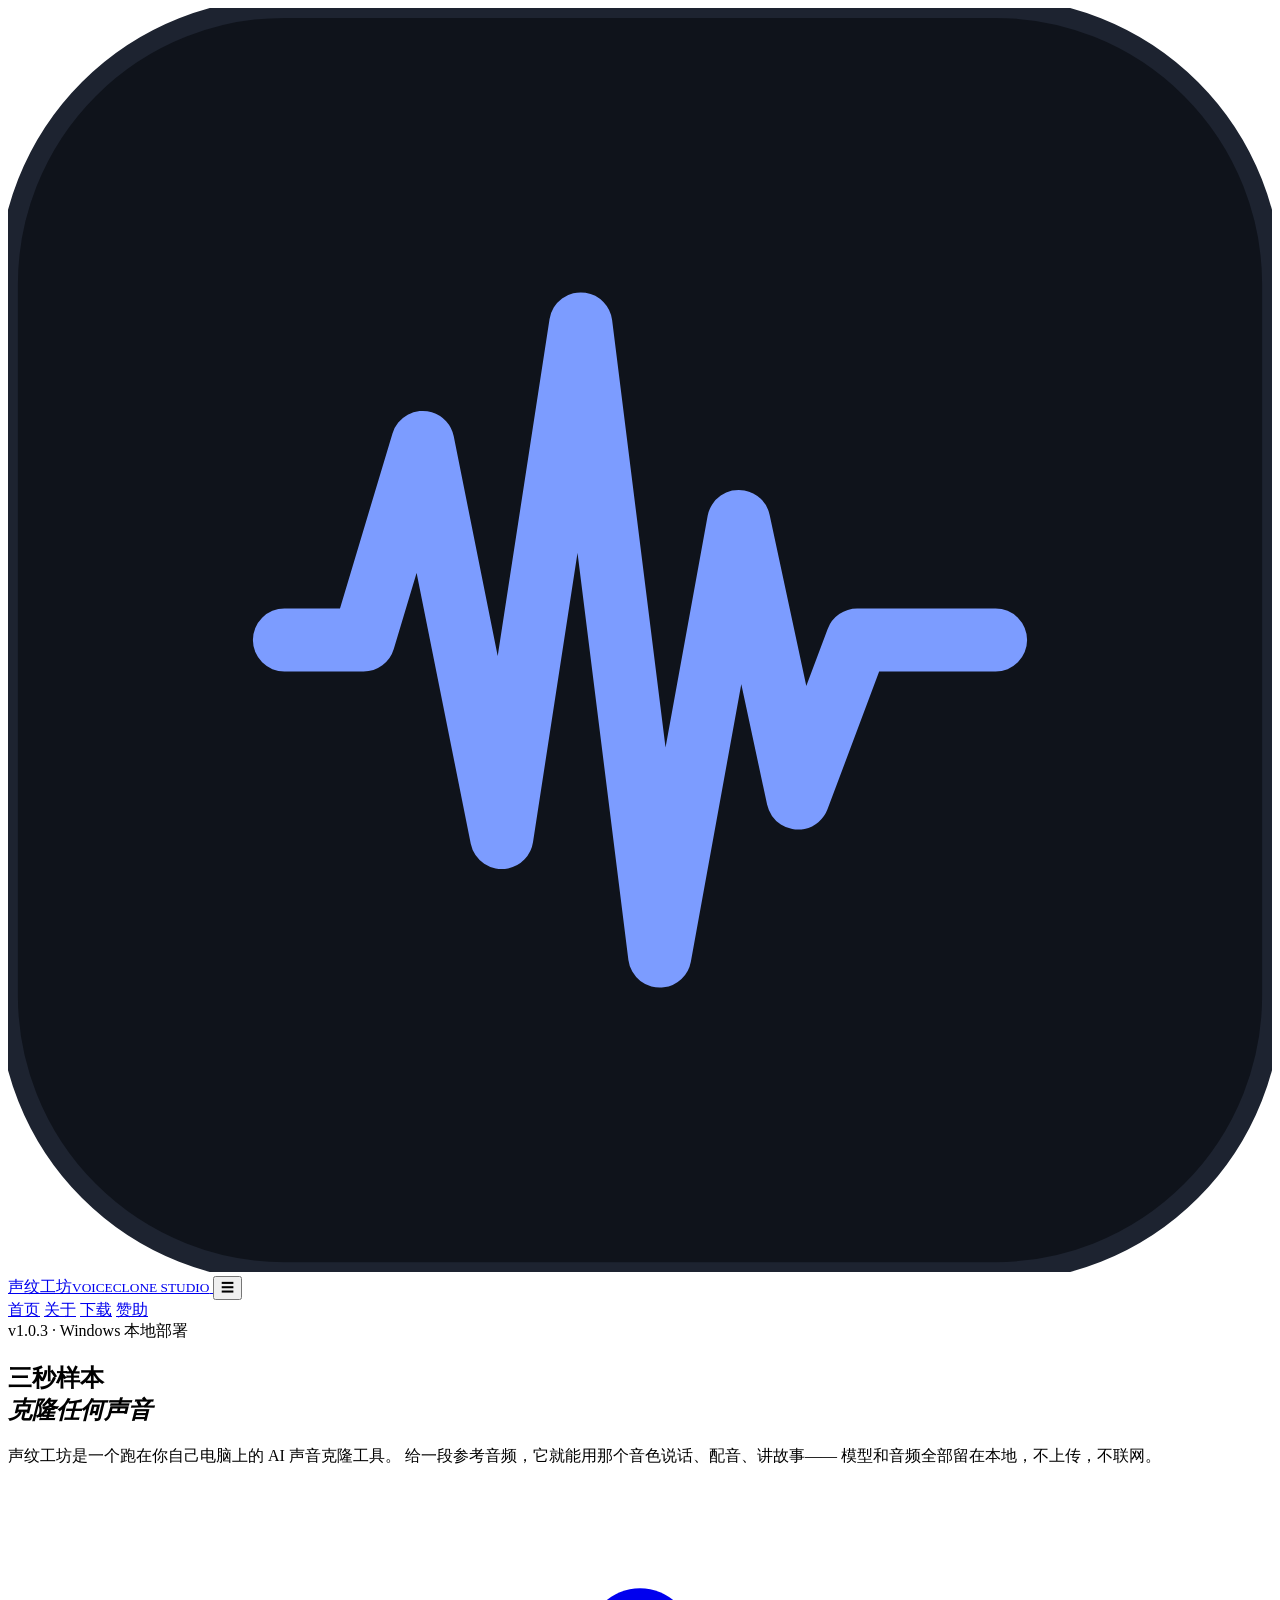
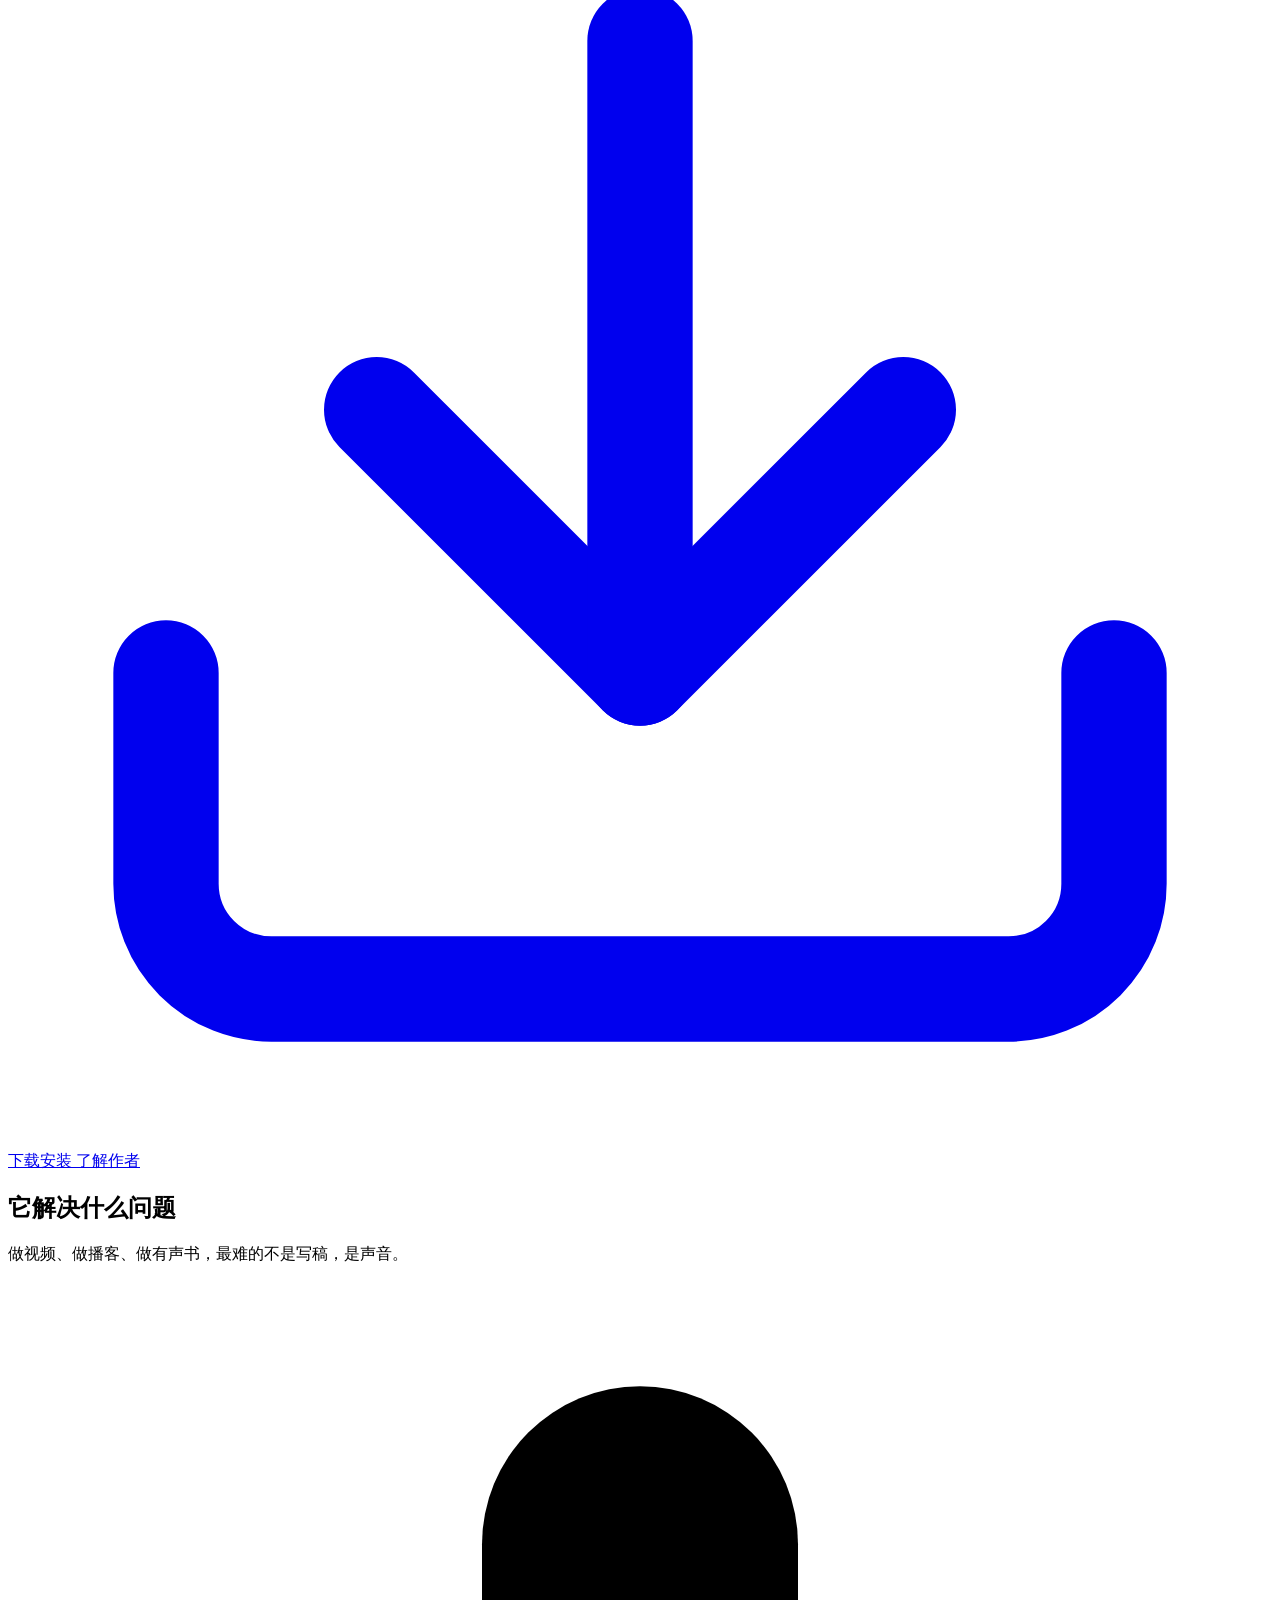
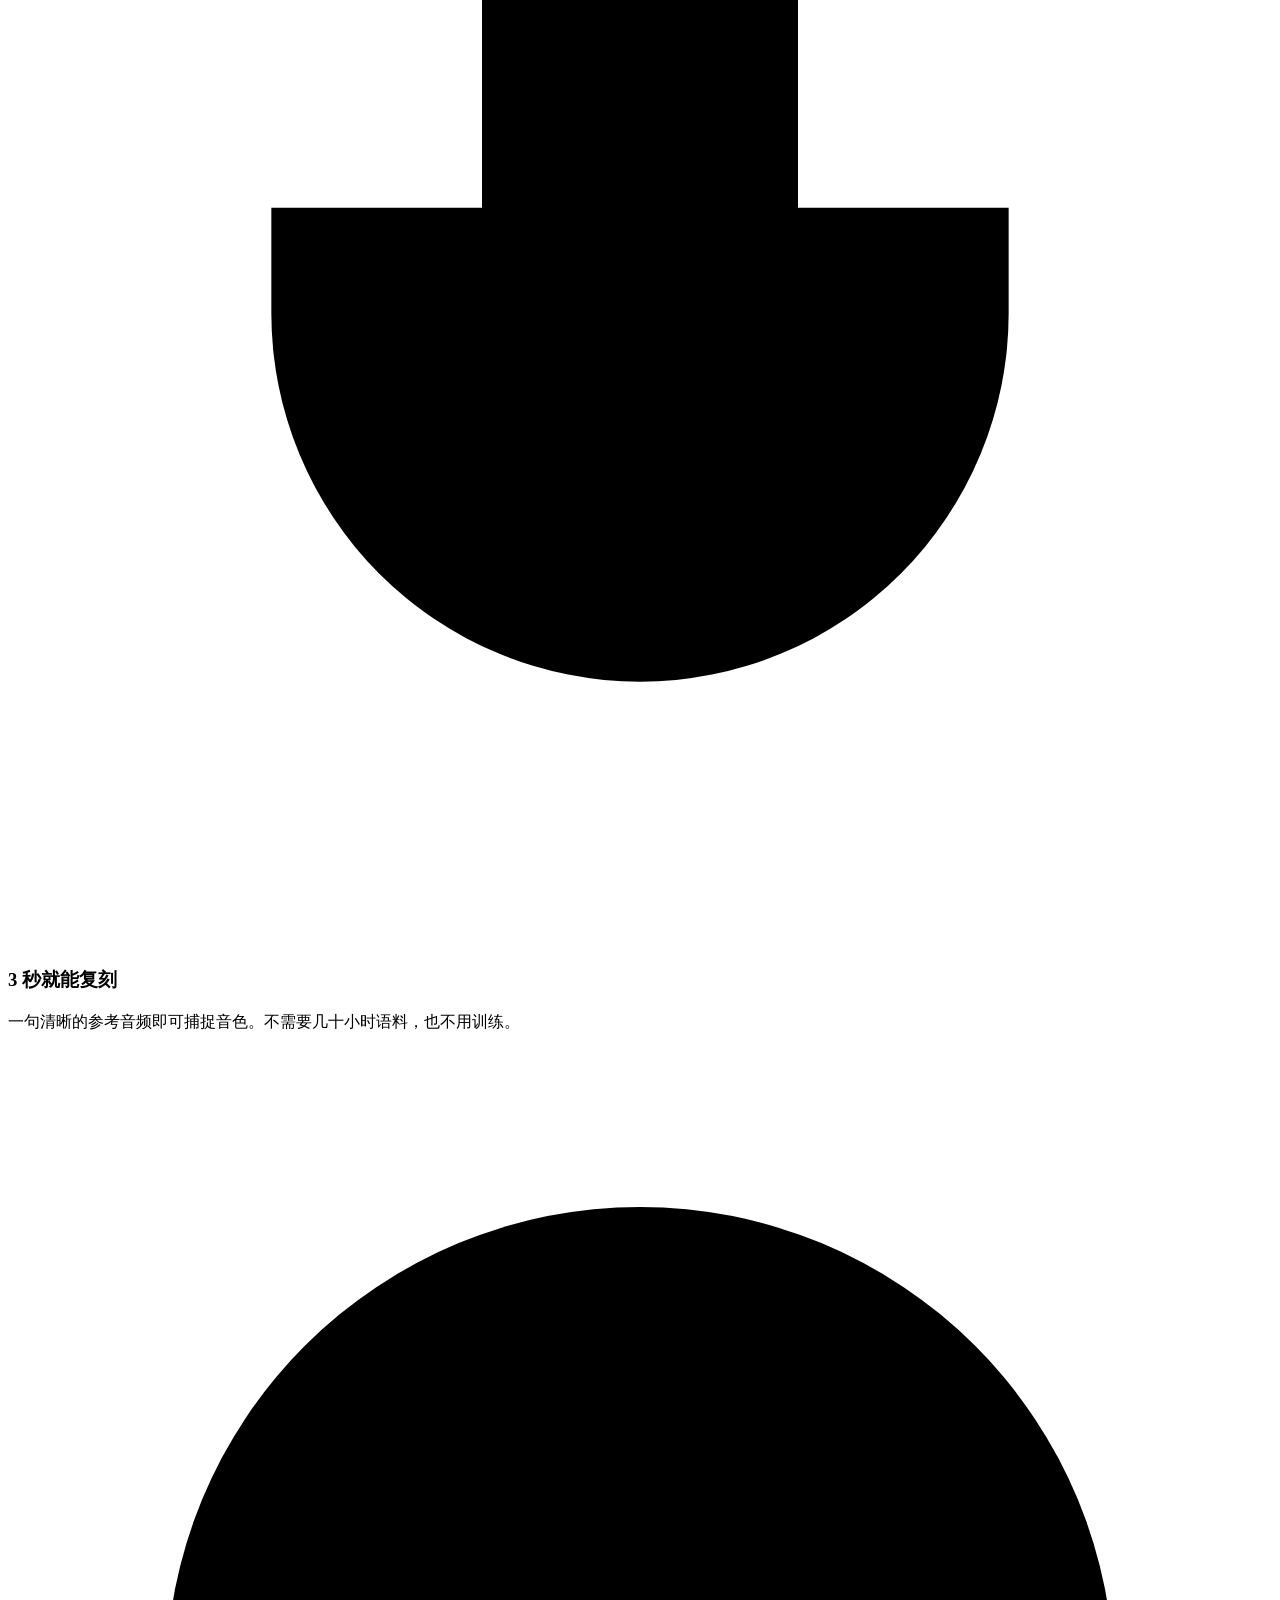
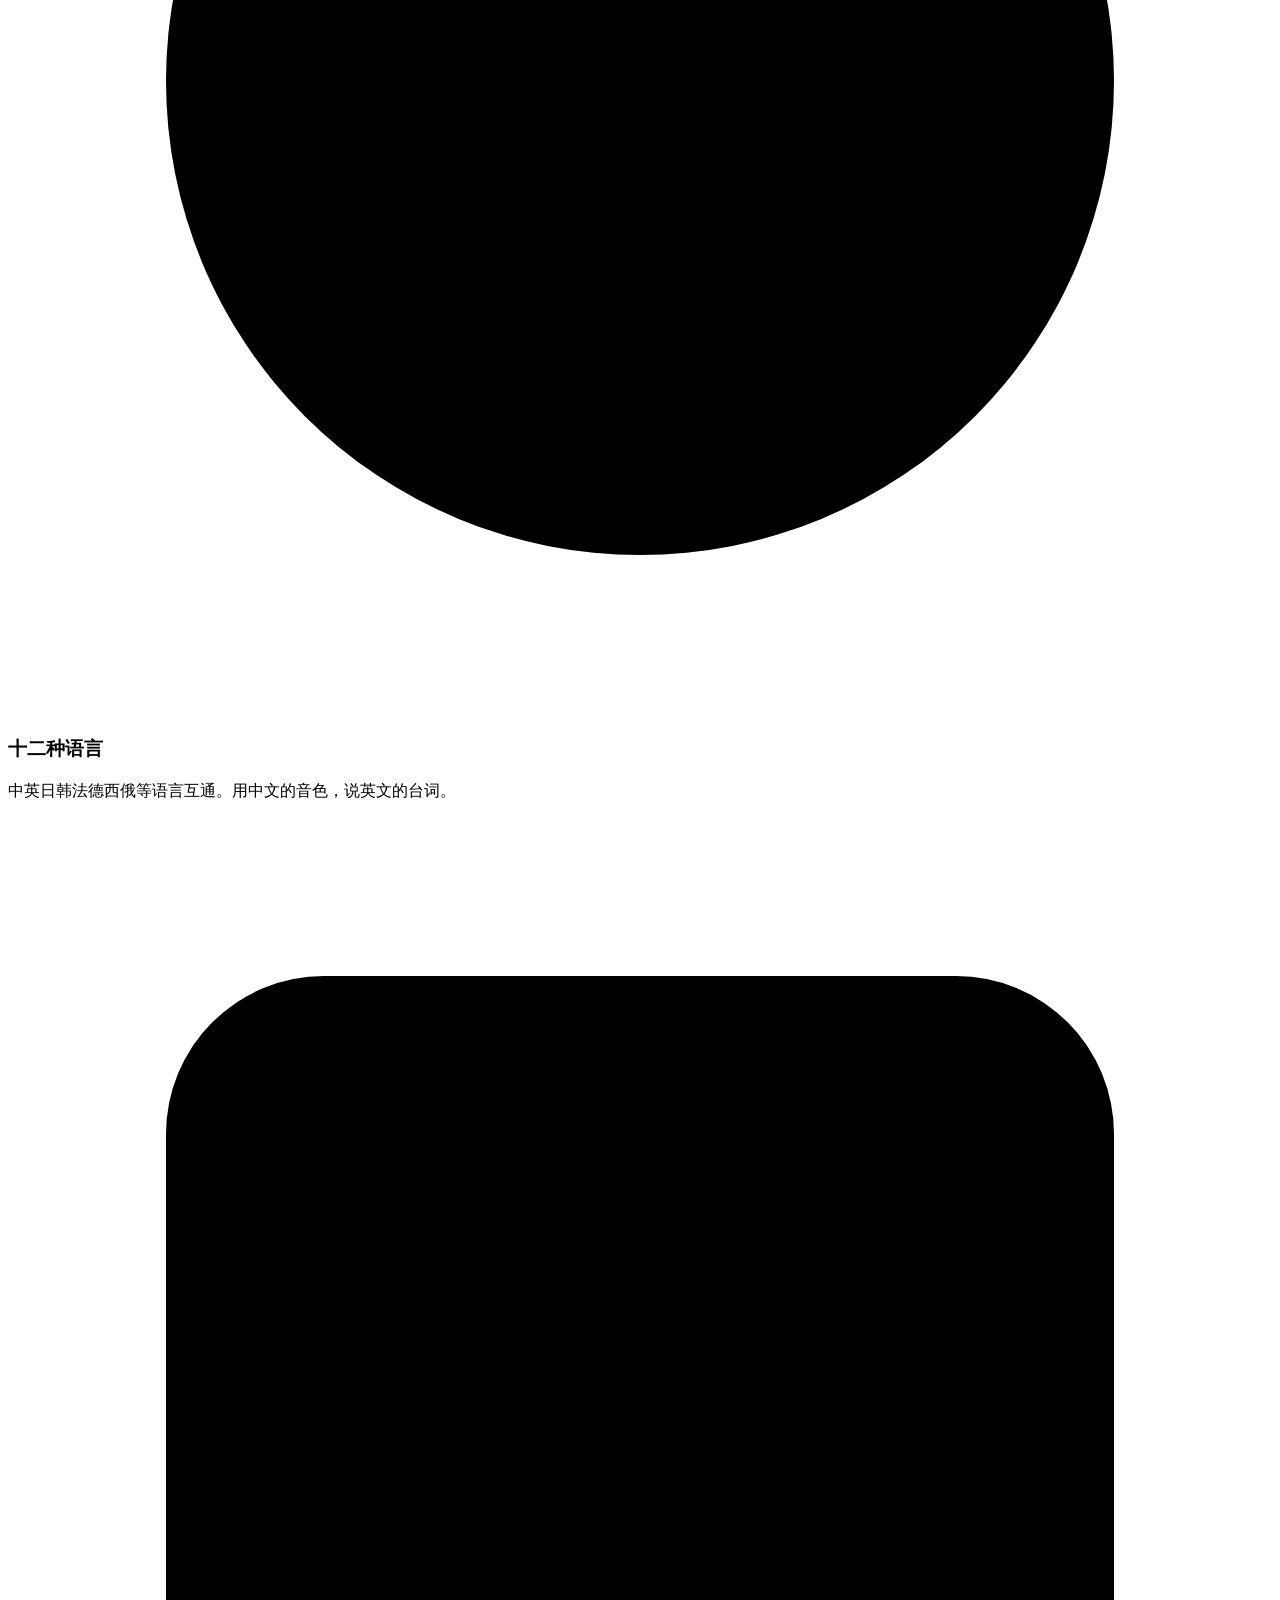
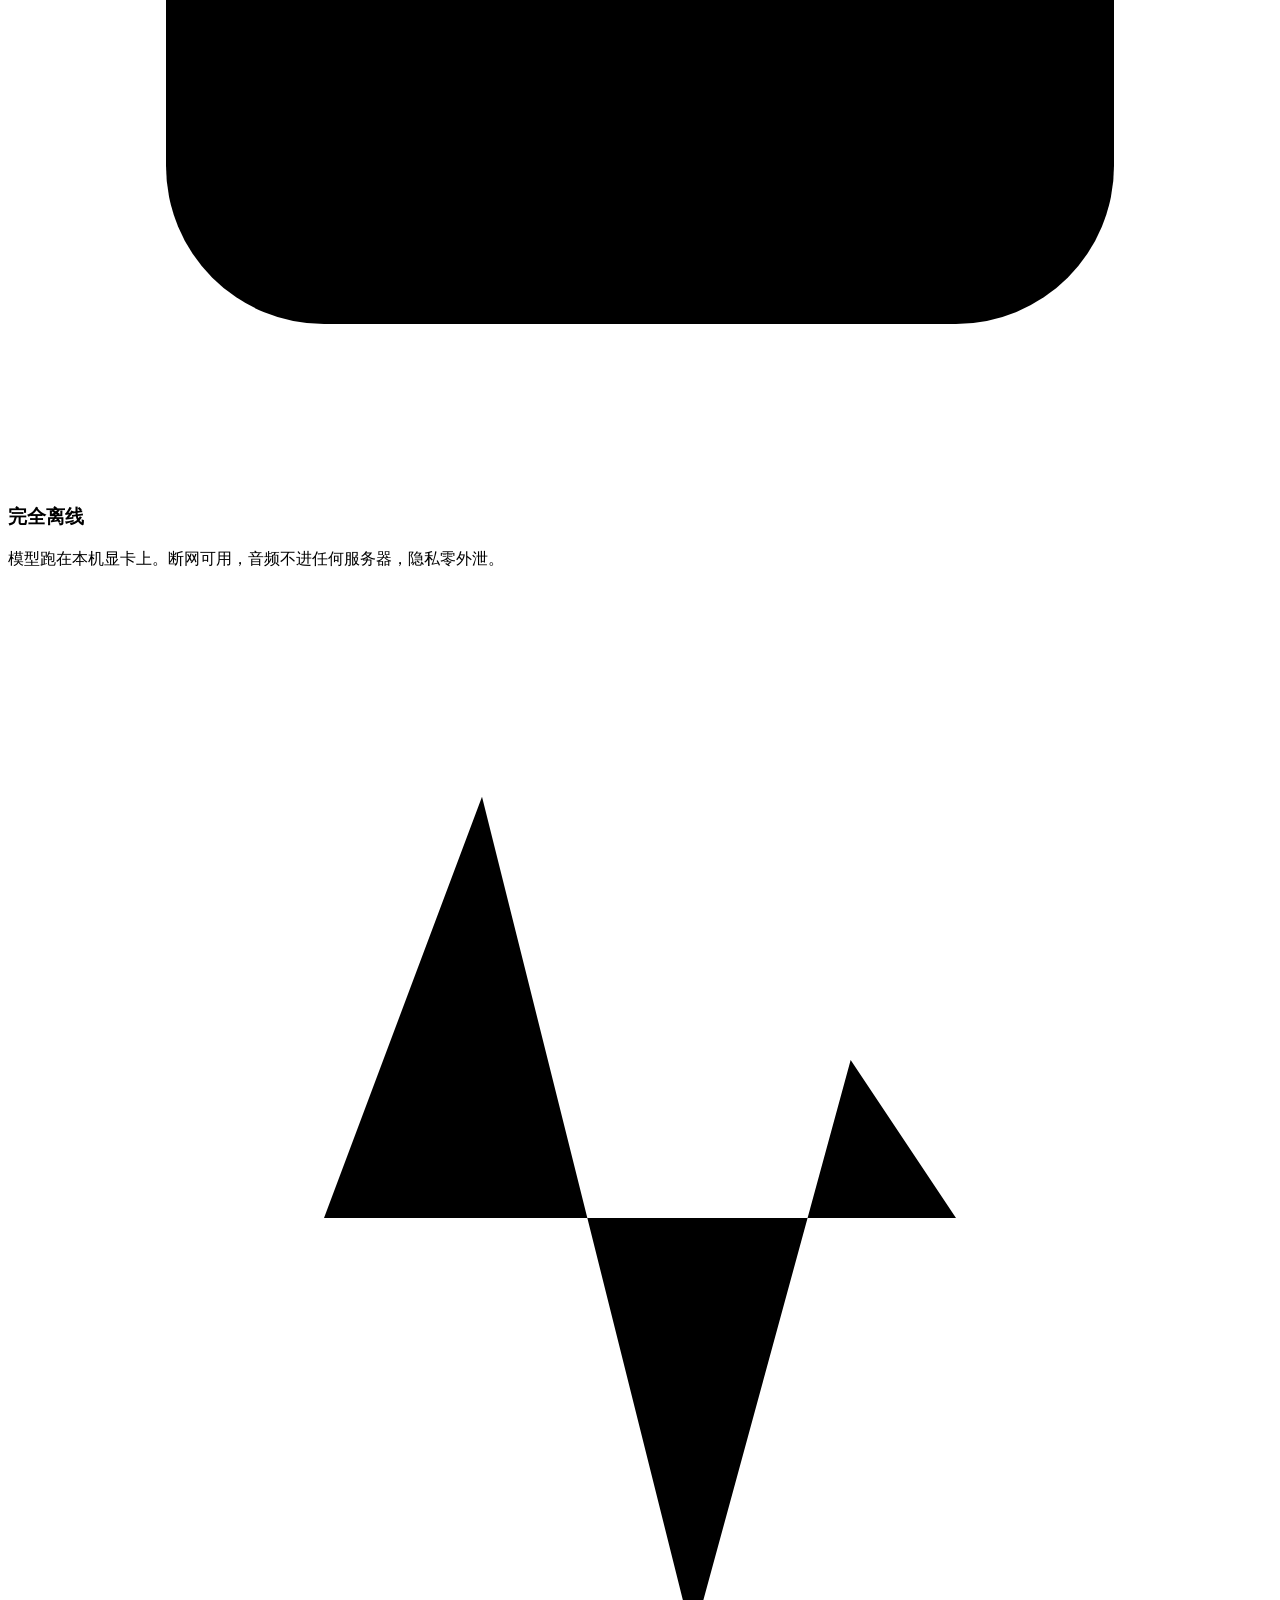
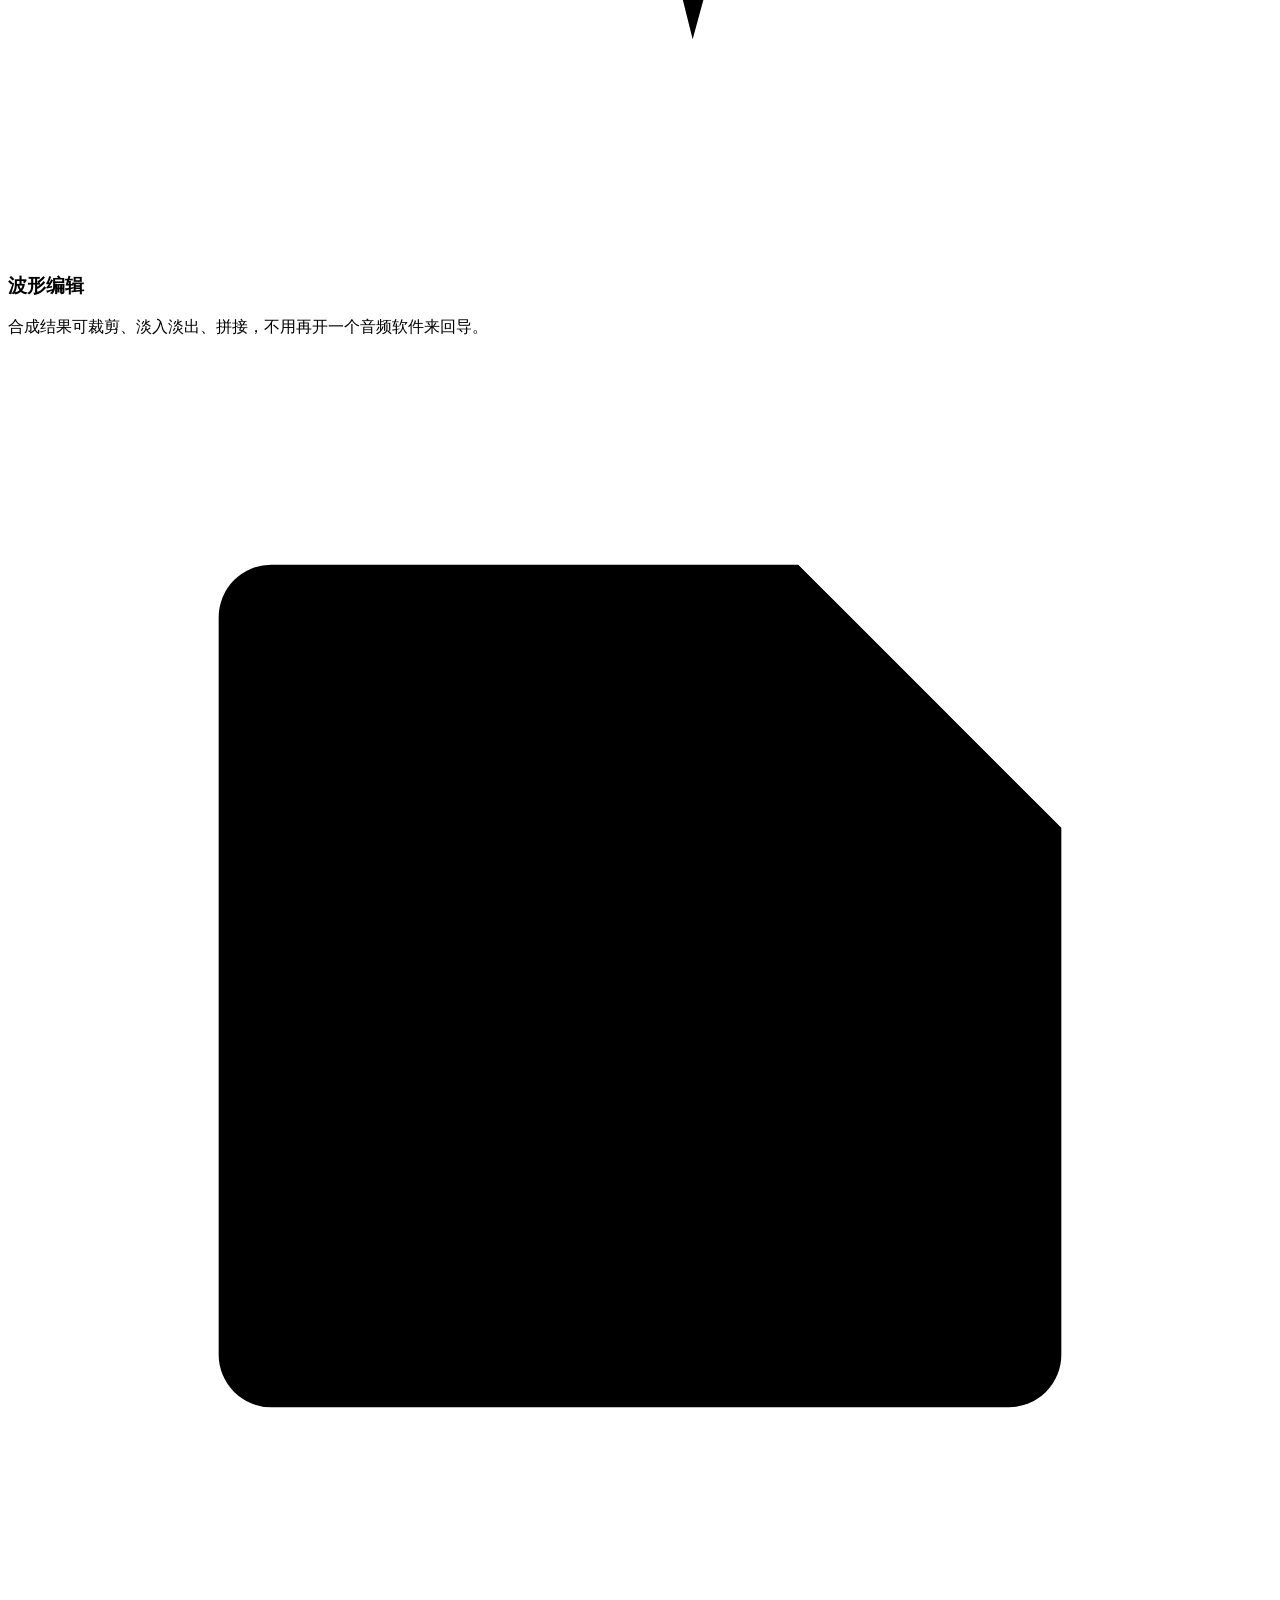
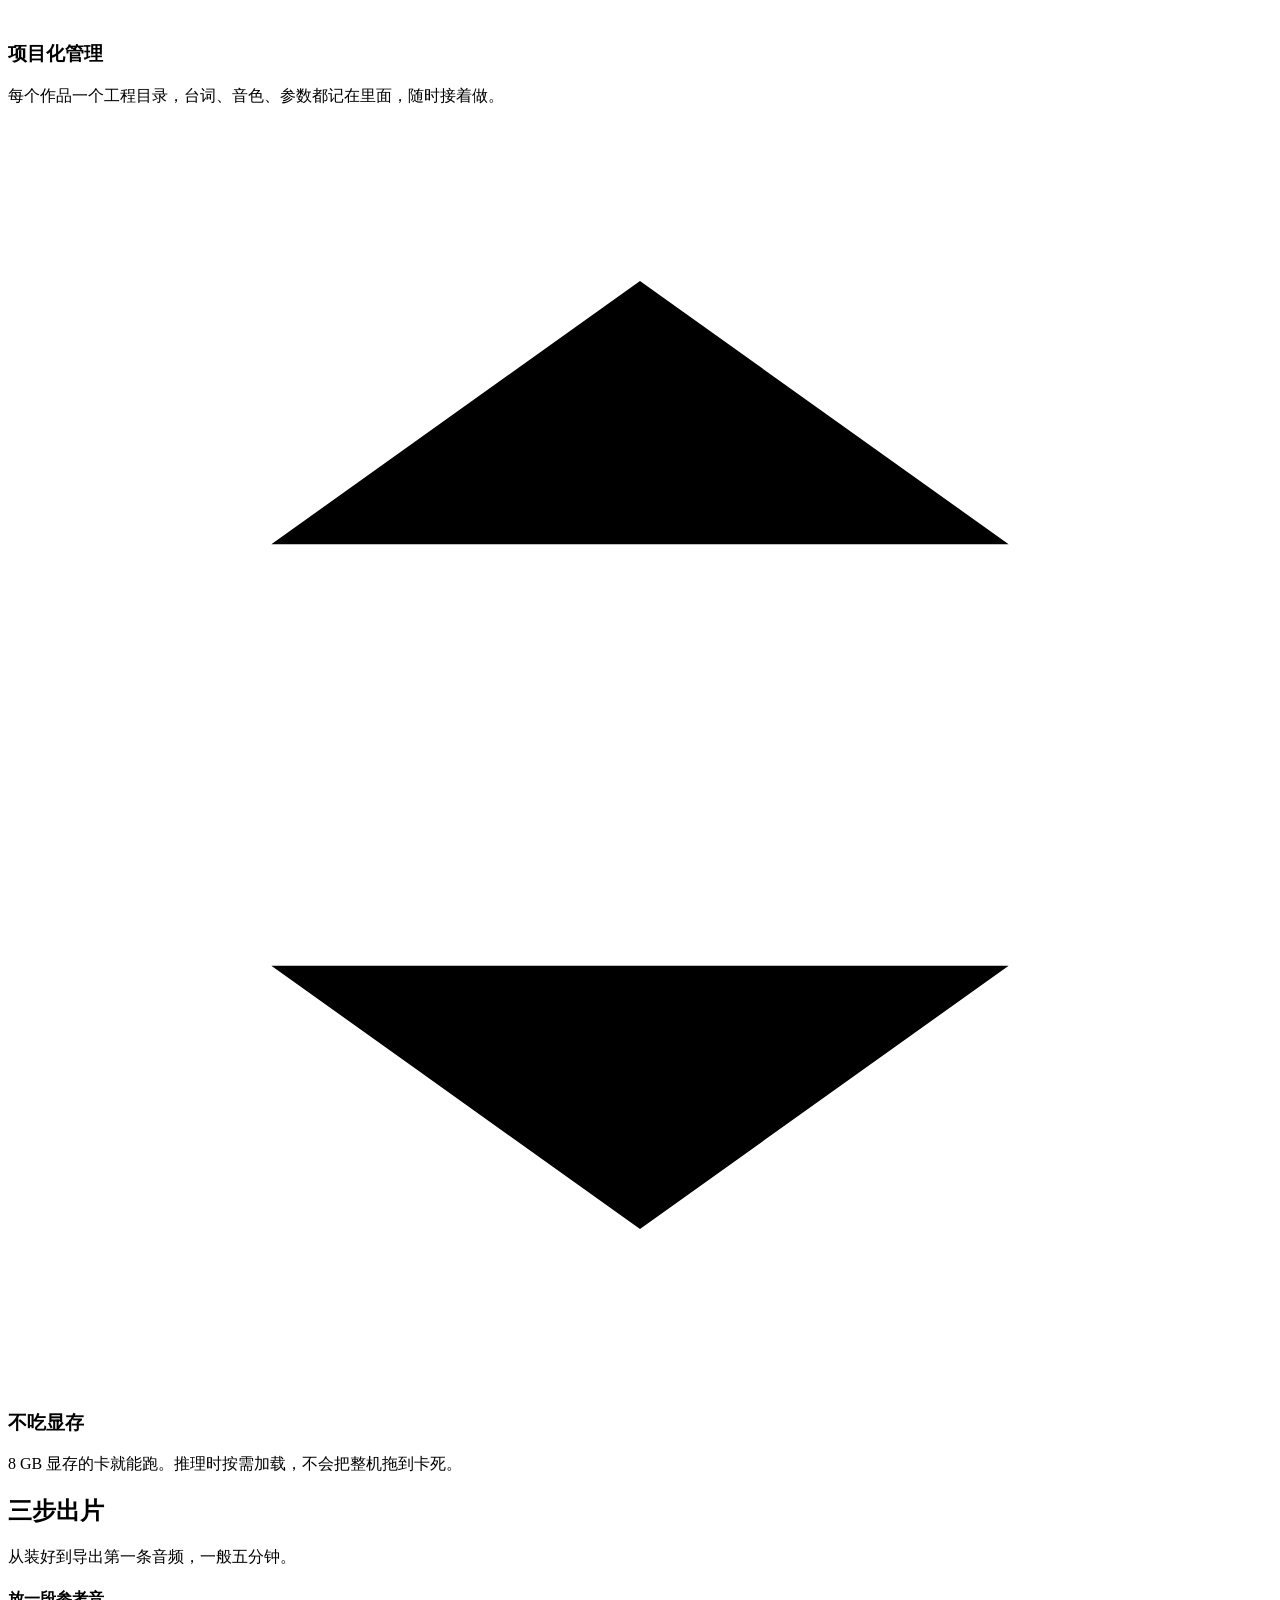
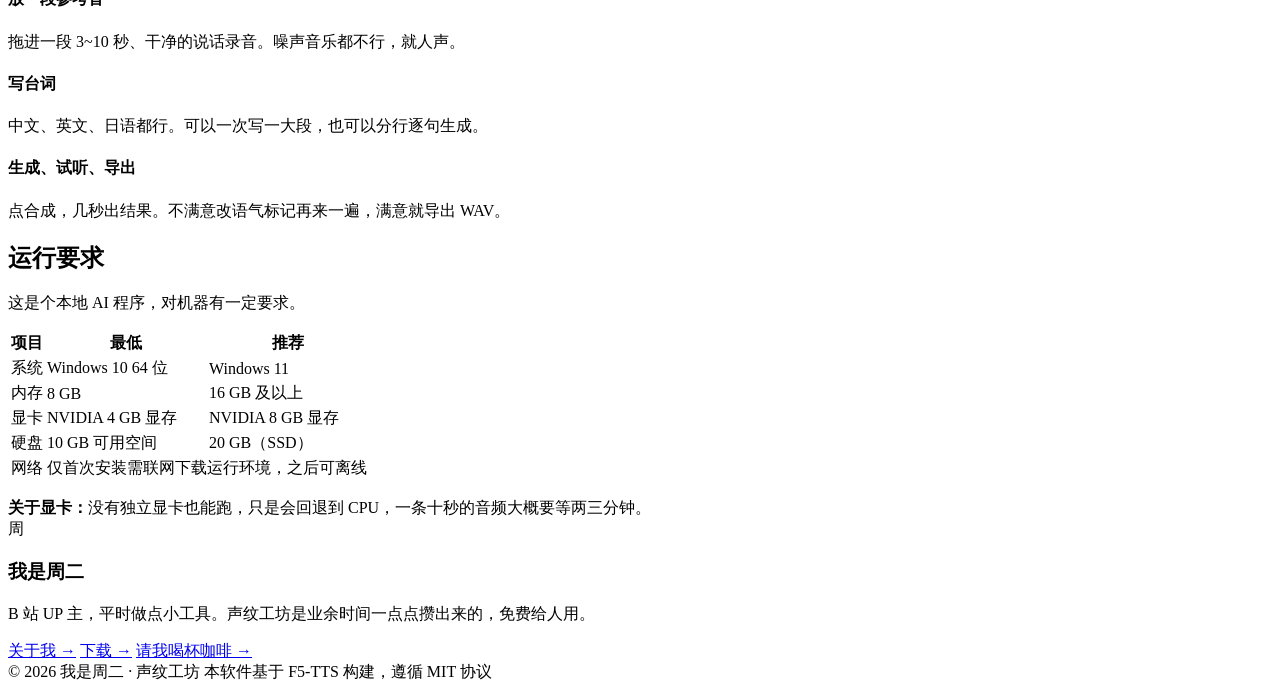
==== commit fae54f3a: "修复 v1.0.3：分卷前缀不一致导致缺 PySide6，解压时统一按 resources/ 归位" ====
--- a/site/index.html
+++ b/site/index.html
@@ -39,7 +39,7 @@
 <main>
 
   <section class="hero center wrap">
-    <div class="eyebrow">v1.0.2 · Windows 本地部署</div>
+    <div class="eyebrow">v1.0.3 · Windows 本地部署</div>
     <h1>三秒样本<br><em>克隆任何声音</em></h1>
     <p class="lede">
       声纹工坊是一个跑在你自己电脑上的 AI 声音克隆工具。
